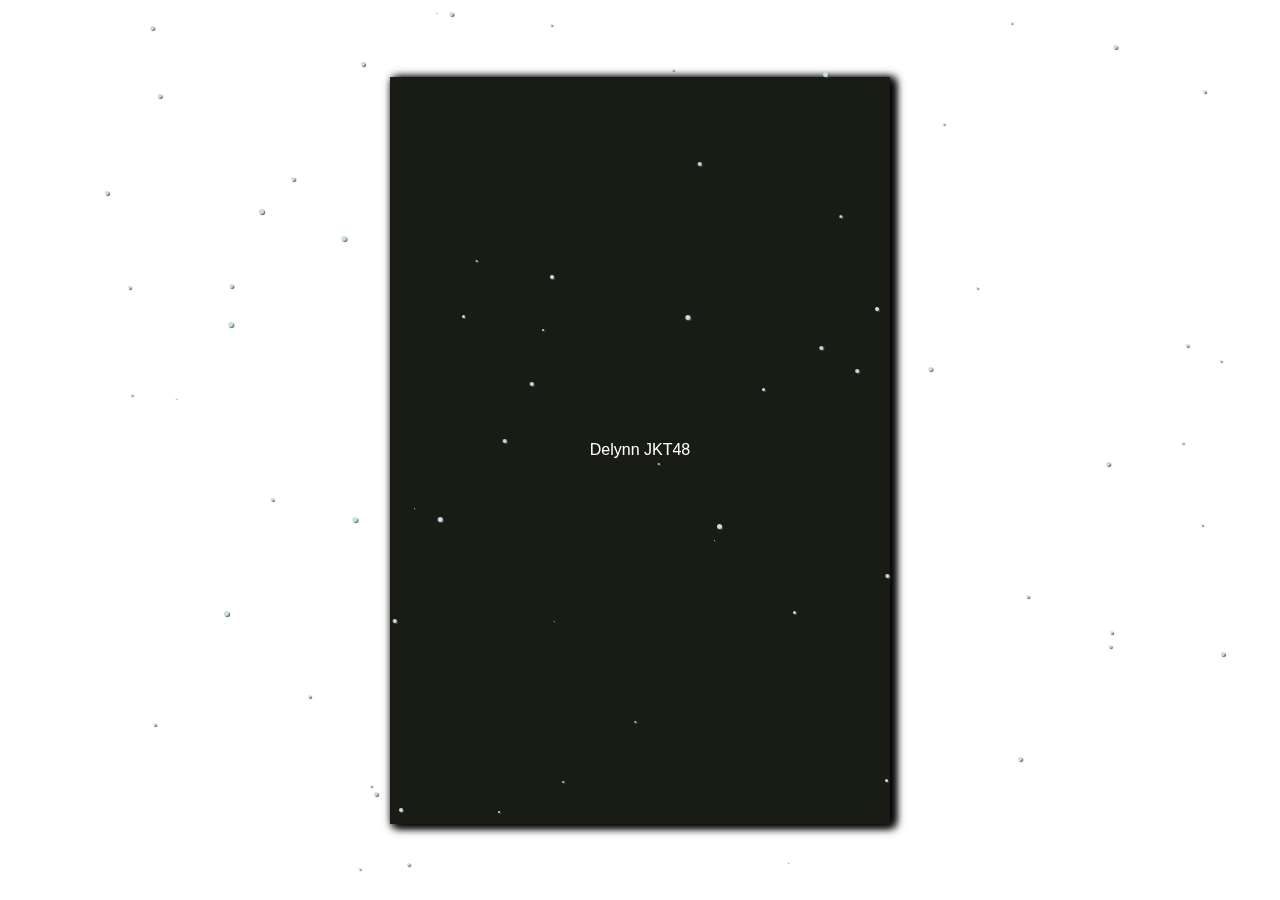
==== index.html @ d280ab0f "add paper 14, 15, 16" ====
<!DOCTYPE html>
<html lang="en">
  <head>
    <meta charset="UTF-8" />
    <meta name="viewport" content="width=device-width, initial-scale=1.0" />
    <link rel="stylesheet" href="style.css" />
    <script defer src="script.js"></script>
    <script
      src="https://kit.fontawesome.com/f86d4d7a43.js"
      crossorigin="anonymous"
    ></script>
    <script src="snowfall.min.js"></script>
    <audio
      id="page-flip-sound"
      src="./assets/sound/page-flip.MP3"
      preload="auto"
    ></audio>
    <title>ScrapBook</title>
  </head>
  <body>
    <button id="prev-btn">
      <i class="fa-solid fa-circle-chevron-left"></i>
      <!-- <i>prev</i> -->
    </button>

    <div id="book" class="book">
      <!--Cover-->
      <div id="c1" class="cover">
        <div class="front-cover">
          <div id="fc1" class="front-cover-content">Delynn JKT48</div>
        </div>
        <div class="back-cover">
          <div id="bc1" class="back-cover-content">
            <div class="Container"></div>
          </div>
        </div>
      </div>

      <!--Paper 1-->
      <div id="p1" class="paper">
        <div class="front">
          <div id="f1" class="front-content">
            <img src="./assets/img/delynn1.jpg" alt="kabesha delynn pertama" />
            <div>
              <table>
                <tr>
                  <td>Nama</td>
                  <td>: Adelina Wijaya</td>
                </tr>
                <tr>
                  <td>Tanggal Lahir</td>
                  <td>: 1 September 2007</td>
                </tr>
                <tr>
                  <td>Kota Asal</td>
                  <td>: Jakarta</td>
                </tr>
                <tr>
                  <td>Golongan Darah</td>
                  <td>: B</td>
                </tr>
                <tr>
                  <td>Zodiak</td>
                  <td>: Virgo</td>
                </tr>
                <tr>
                  <td>Tinggi Badan</td>
                  <td>: 167cm</td>
                </tr>
              </table>
            </div>
          </div>
        </div>
        <div class="back">
          <div id="b1" class="back-content">
            <img src="/assets/img/delynn2.jpg" alt="delynn1" />
            <div class="container1"></div>
            <div class="container2"></div>
          </div>
        </div>
      </div>

      <!--Paper 2-->
      <div id="p2" class="paper">
        <div class="front">
          <div id="f2" class="front-content">
            <div class="text-content">
              Pada tanggal 18 November 2023, Adeline Wijaya, yang dikenal dengan
              nama panggung Delynn, secara resmi diumumkan sebagai trainee
              generasi ke-12 JKT48. Pengumuman ini disampaikan dalam event Jak
              Japan Matsuri 2023.
            </div>
          </div>
        </div>
        <div class="back">
          <div id="b2" class="back-content">
            <h1>1 Desember 2023</h1>
            <video controls>
              <source src="/assets/video/profile_delynn.mp4" type="video/mp4" />
            </video>
            <div class="text-content">
              Channel YouTube
              <a
                href="https://youtube.com/@jkt48?si=dwzTvKnHQv22NJQh"
                target="_blank"
                >JKT48</a
              >
              mengunggah video profil Delynn yang berdurasi 44 detik.
            </div>
          </div>
        </div>
      </div>

      <!--Paper 3-->
      <div id="p3" class="paper">
        <div class="front">
          <div id="f3" class="front-content">
            <h1>Flowerful Concert</h1>
            <div class="Container">
              <div class="text-content">
                JKT48 12th Anniversary Concert Flowerful yang berlangsung di
                Kota Surabaya pada tanggal 17 Desember 2023 menjadikannya konser
                pertama bagi Delynn dan teman-teman se-generasinya. Pada konser
                ini, Delynn tidak hanya mendapatkan kesempatan untuk melakukan
                Jikoshoukai di depan para pendukung, tetapi juga perform untuk
                pertama kalinya dengan membawakan beberapa lagu.
              </div>
              <img src="/assets/img/perkenalan.gif" alt="Perkenalan" />
            </div>
          </div>
        </div>
        <div class="back">
          <div id="b3" class="back-content">
            <h1>Performed Generasi</h1>
            <div class="Container1">
              <div class="title">Kimi to Niji to Taiyou to</div>

              <div class="Container2">
                <iframe
                  src="https://www.youtube.com/embed/A6stGu5B64Q?si=qU5wgR8ZRpgWgHIU"
                  title="YouTube video player"
                  frameborder="0"
                  allow="accelerometer; autoplay; clipboard-write; encrypted-media; gyroscope; picture-in-picture; web-share"
                  referrerpolicy="strict-origin-when-cross-origin"
                  allowfullscreen
                ></iframe>
              </div>
            </div>
          </div>
        </div>
      </div>

      <!--Paper 4-->
      <div id="p4" class="paper">
        <div class="front">
          <div id="f4" class="front-content">
            <h1>12 di Konser Flowerful</h1>
            <div class="Container1">
              <div class="Container2">
                <iframe
                  src="https://www.youtube.com/embed/5bf244haiNA?si=tJl9dt5jDTtIM-dA"
                  title="YouTube video player"
                  frameborder="0"
                  allow="accelerometer; autoplay; clipboard-write; encrypted-media; gyroscope; picture-in-picture; web-share"
                  referrerpolicy="strict-origin-when-cross-origin"
                  allowfullscreen
                ></iframe>
              </div>
              <div class="title">Sakura, Mimna de Tabeta</div>
            </div>
          </div>
        </div>
        <div class="back">
          <div id="b4" class="back-content">
            <h1>Sosial Media Delynn</h1>
            <div class="Container1">
              <a href="https://x.com/Delynn_JKT48/status/1736714403851141602">
                <img src="/assets/img/logox.jpeg" alt="Logo X" />
              </a>
              <div class="text-content">
                <h1>18 Desember 2023</h1>
                <p>Postingan pertama di Aplikasi X</p>
              </div>
            </div>
            <div class="Container2">
              <div class="text-content">
                <h1>21 Desember 2023</h1>
                <p>Postingan pertama di Aplikasi Instagram</p>
              </div>
              <a href="https://www.instagram.com/p/C1HwD-UyqHL/?img_index=1">
                <img src="/assets/img/logoinstagram.png" alt="Logo Ig" />
              </a>
            </div>
            <div class="Container3">
              <a
                href="https://www.tiktok.com/@jkt48.delynn/video/7316794533839146245"
              >
                <img src="/assets/img/logotiktok.png" alt="Logo Tt" />
              </a>
              <div class="text-content">
                <h1>26 Desember 2023</h1>
                <p>Postingan pertama di Aplikasi Tiktok</p>
              </div>
            </div>
            <div class="Container4">
              <div class="text-content">
                <h1>04 Januari 2024</h1>
                <p>Postingan pertama di Aplikasi Threads</p>
              </div>
              <a
                href="https://www.threads.net/@jkt48.delynn/post/C1r2cfUSl5K?xmt=AQGz9Toxn88XO6RwbpBfanJyh1UGn8iSftfPsqJqIUxigeY"
              >
                <img src="/assets/img/logothreads.png" alt="Logo Th" />
              </a>
            </div>
          </div>
        </div>
      </div>

      <!--Paper 5-->
      <div id="p5" class="paper">
        <div class="front">
          <div id="f5" class="front-content">
            <h1>27 Desember 2023</h1>
            <div class="Container">
              <iframe
                src="https://www.youtube.com/embed/-6Ig3iocnyM?si=72JAxKKOYoyOgRXk"
                title="YouTube video player"
                frameborder="0"
                allow="accelerometer; autoplay; clipboard-write; encrypted-media; gyroscope; picture-in-picture; web-share"
                referrerpolicy="strict-origin-when-cross-origin"
                allowfullscreen
              ></iframe>
              <p>
                Dalam setlist Cara Meminum Ramune, seluruh Gen 12 termasuk
                Delynn untuk pertama kalinya tampil di JKT48 Theater dengan
                membawakan lagu "Kimi to Niji to Taiyou to"
              </p>
            </div>
          </div>
        </div>
        <div class="back">
          <div id="b5" class="back-content">
            <div class="Container1">
              <h1>13 Januari 2024</h1>
              <img src="./assets/img/bd_rkj.gif" alt="shonichi bd rkj" />
            </div>
            <div class="Container2">
              <img src="./assets/img/bd_rkj2.jpg" alt="shonichi bd rkj" />
              <div class="text-content">
                Merupakan kali pertama bagi Delynn tampil sebagai back dancer
                pada setlist RKJ atau Aturan Anti Cinta. Dirinya menjadi BD pada
                lagu "Squall no Aida ni" dan "Manatsu no Christmas Rose". Selain
                itu, show ini merupakan Last STS Ashel sebagai member JKT48 dari
                generasi 9.
              </div>
            </div>
          </div>
        </div>
      </div>

      <!--Paper 6-->
      <div id="p6" class="paper">
        <div class="front">
          <div id="f6" class="front-content">
            <div class="Container1">
              <h1>03 Februari 2024</h1>
              <div class="text-content">
                Kali ini, Delynn menjadi back dancer pada lagu "Junjou Shugi" di
                setlist Pajama Drive untuk pertama kalinya. Show ini menjadi
                penampilan terakhir bagi Generasi 10 dalam membawakan setlist
                tersebut.
              </div>
            </div>
            <div class="Container2">
              <img src="/assets/img/bd_pajama1.jpg" alt="BD Pajama 1" />
              <img src="/assets/img/bd_pajama2.jpg" alt="BD Pajama 2" />
            </div>
          </div>
        </div>
        <div class="back">
          <div id="b6" class="back-content">
            <h1>Trial Video</h1>
            <div class="Container1">
              <div class="text-content">
                <div class="title">05 Februari 2024</div>
                <p>Trial Video Call</p>
              </div>
              <img src="/assets/img/delynn4.png" alt="trial vc" />
            </div>
            <div class="Container2">
              <img src="/assets/img/delynn5.jpg" alt="trial idn live" />
              <div class="text-content">
                <div class="title">18 Februari 2024</div>
                <p>Trial IDN Live</p>
              </div>
            </div>
          </div>
        </div>
      </div>

      <!--Paper 7-->
      <div id="p7" class="paper">
        <div class="front">
          <div id="f7" class="front-content">
            <h1>Call & Live</h1>
            <div class="Container1">
              <img src="/assets/img/delynn6.jpg" alt="trial showroom" />

              <div class="text-content">
                <div class="title">19 Februari 2024</div>
                <p>Trial Showroom</p>
              </div>
            </div>
            <div class="Container2">
              <div class="text-content">
                <div class="title">09 Maret 2024</div>
                <p>Trial IDN Live</p>
              </div>
              <img src="/assets/img/delynn7.png" alt="trial idn live solo" />
            </div>
          </div>
        </div>
        <div class="back">
          <div id="b7" class="back-content">
            <div class="Container1">
              <h1>02 Maret 2024</h1>
              <p>
                Shonichi Delynn dalam setlist Aitakatta. Pada setlist tersebut,
                Delynn tampil dengan membawakan 3 unit song, yaitu <br />
                1. Nageki no Figure <br />
                2. Koi no Plan <br />
                3. Senaka kara Dakishimete
              </p>
              <img src="/assets/img/nageki.gif" alt="nageki" class="img1" />
              <img src="/assets/img/koi.gif" alt="koi" class="img2" />
              <img src="/assets/img/senaka.gif" alt="senaka" class="img3" />
            </div>
          </div>
        </div>
      </div>

      <!--Paper 8-->
      <div id="p8" class="paper">
        <div class="front">
          <div id="f8" class="front-content">
            <div class="Container">
              <video
                controls
                src="/assets/video/haha.mp4"
                type="video/mp4"
              ></video>
            </div>
          </div>
        </div>
        <div class="back">
          <div id="b8" class="back-content">
            <div class="Container1">
              <div class="box1">
                <h1>17 Maret 2024</h1>
                <img src="/assets/img/delynn8.jpg" alt="ftvc" />
                <p>First time Video Call</p>
              </div>
              <div class="line"></div>
              <div class="box2">
                <h1>25 Maret 2024</h1>
                <img src="/assets/img/mondeyin.jpg" alt="mondeyin" />
                <p>First time PAP #MonDeyin</p>
              </div>
            </div>
            <div class="title">
              <h1>JKT48 School 2024</h1>
            </div>
            <div class="Container2">
              <img src="/assets/img/school1.png" alt="school1" />
              <div class="text-content">
                <h1>16 Maret 2024</h1>
                <p>
                  Episode 1 dari event ini yang akan bercerita tentang bagaimana
                  Delynn dan teman-temannya belajar, salah satunya untuk menjadi
                  idol yang baik. Pada episode pertama ini, yang berperan
                  menjadi guru adalah Shani JKT48 dari generasi 3 dan Gita JKT48
                  dari generasi 6.
                </p>
              </div>
            </div>
          </div>
        </div>
      </div>

      <!--Paper 9-->
      <div id="p9" class="paper">
        <div class="front">
          <div id="f9" class="front-content">
            <div class="Container1">
              <div class="text-content">
                <h1>28 Maret 2024</h1>
                <p>
                  Episode 3 dari event ini. Kali ini Delynn dan teman-temannya
                  akan diajarin oleh guru Lulu JKT48 dari generasi 8 dan Ella
                  JKT48 dari generasi 10 pada segmen pertama. Di segmen kedua,
                  akan diajarin oleh Freya JKT48, Jessi JKT48, dan Fiony JKT48
                  dari generasi 7 😁.
                </p>
              </div>
              <img src="/assets/img/school2.png" alt="school2" />
            </div>
            <div class="Container2">
              <img src="/assets/img/school3.png" alt="school3" />
              <div class="text-content">
                <h1>06 April 2024</h1>
                <p>
                  Episode 4 merupakan yang terakhir dari event ini. Marsha JKT48
                  dan Kathrina JKT48 dari generasi 9 akan berperan menjadi guru
                  untuk mengajari Delynn dan teman-temannya kali ini.
                </p>
              </div>
            </div>
          </div>
        </div>
        <div class="back">
          <div id="b9" class="back-content">
            <div class="Container1">
              <h1>08 April 2024</h1>
              <div class="text-content">
                <video controls>
                  <source src="/assets/video/momentsr1.mp4" type="video/mp4" />
                </video>
                <p>
                  Merupakan tanggal dimana Delynn untuk pertama kalinya
                  melakukan live streaming di IDN Live dan Showroom. Melalui
                  kedua platform tersebut dirinya dapat berinteraksi dengan fans
                  secara tidak langsung dan juga menciptakan moment yang membuat
                  namanya semakin dikenal.
                </p>
              </div>
            </div>
            <div class="Container2">
              <div class="text-content">
                <h1>20 April 2024</h1>
                <p>
                  Event Mukashi Festival VOL. 3 yang berlangsung di Senayan Park
                  Jakarta merupakan event Off-air pertama bagi Delynn.
                </p>
              </div>
              <img src="/assets/img/mukashi.jpg" alt="delynnmukashi" />
            </div>
          </div>
        </div>
      </div>

      <!--Paper 10-->
      <div id="p10" class="paper">
        <div class="front">
          <div id="f10" class="front-content">
            <img src="/assets/img/mukashii.jpg" alt="selfie" class="img1" />
            <img src="/assets/img/mukashi2.gif" alt="mukashi1" class="img2" />
            <img src="/assets/img/mukashi1.gif" alt="mukashi2" class="img3" />
          </div>
        </div>
        <div class="back">
          <div id="b10" class="back-content">
            <h1>Last Voyage Concert</h1>
            <div class="Container1">
              <p>
                Ini adalah konser graduation Shani Indira Natio dari generasi 3
                yang merupakan Kapten JKT48 New Era. Konser ini diadakan pada
                tanggal 27 April 2024 di Tennis Indoor Senayan Jakarta.
              </p>
              <img src="/assets/img/lvg3.jpg" alt="delynn dan ci shani" />
            </div>
            <div class="Container2">
              <img src="/assets/img/lvg2.jpg" alt="lvg1" class="img1" />
              <img src="/assets/img/lvg1.jpg" alt="lvg2" class="img2" />
            </div>
          </div>
        </div>
      </div>

      <!--Paper 11-->
      <div id="p11" class="paper">
        <div class="front">
          <div id="f11" class="front-content">
            <div class="Container1">
              <img src="/assets/img/mngshc.jpg" alt="mng spring" />
              <h1>11 Mei 2024</h1>
            </div>
            <div class="Container2">
              <p>
                Untuk pertama kalinya Delynn mengikuti event Meet and Greet &
                2-Shot. Event ini berkonsep "Spring has Come" dan berlangsung di
                Indonesia Convention Exhibition BSD City.
              </p>
              <video controls>
                <source src="/assets/video/mngshc.mp4" type="video/mp4" />
              </video>
            </div>
          </div>
        </div>
        <div class="back">
          <div id="b11" class="back-content">
            <div class="Container1">
              <img src="/assets/img/junjou.gif" alt="junjou" />
              <img src="/assets/img/kagami.gif" alt="kagami" />
            </div>
            <div class="Container2">
              <h1>31 Mei 2024</h1>
              <p>
                Shonichi Delynn dalam setlist Pajama Drive. Pada setlist
                tersebut, Delynn tampil dengan membawakan 2 unit song, yaitu
                <br />
                <br />
                1. Junjou Shugi<br />
                2. Kagami no Naka no Jean Da Arc
              </p>
            </div>
          </div>
        </div>
      </div>

      <!--Paper 12-->
      <div id="p12" class="paper">
        <div class="front">
          <div id="f12" class="front-content">
            <div class="Container1">
              <h1>28 Juni 2024</h1>
              <div class="box">
                <img src="/assets/img/shounan.gif" alt="shounan" />
                <p>
                  Pertama kali Delynn membawakan unit song Namida no Shounan
                  pada setlist Aitakatta atau Ingin Bertemu.
                </p>
              </div>
            </div>
            <div class="line"></div>
            <div class="Container2">
              <img src="/assets/img/mvbelalang.jpg" alt="belalang" />
              <div class="box">
                <h1>20 Agustus 2024</h1>
                <p>
                  JKT48 merilis MV mereka yang berjudul "Belalang yang
                  Membangkang". Lagu ini dibintangin oleh 26 trainee JKT48
                  termasuk Delynn. Ini menjadi kali pertama bagi dirinya tampil
                  di MV JKT48.
                </p>
              </div>
            </div>
          </div>
        </div>
        <div class="back">
          <div id="b12" class="back-content">
            <div class="Container1">
              <div class="box">
                <div class="text-content">
                  <h1>23 Agustus 2024</h1>
                  <p>
                    RCTI mengundang JKT48 untuk ikut merayakan ulang tahunnya.
                    JKT48 melakukan kolaborasi dengan Dipha Barus dalam
                    pertunjukannya. Ini menjadi Shonichi On-Air bagi Delynn dan
                    last On-Air bagi Zee JKT48 dari generasi 7 dan Adel JKT48
                    dari generasi 8.
                  </p>
                </div>
                <img src="/assets/img/onair1.jpg" alt="onair" />
              </div>
              <video controls>
                <source src="/assets/video/onair.mp4" type="video/mp4" />
              </video>
              <div class="line"></div>
            </div>
            <div class="Container2">
              <img src="/assets/img/thekey.jpg" alt="thekey" />
              <h1>30 Agustus 2024</h1>
              <p>
                Dalam rangka event SSK 2024, JKT48 merilis video kampanye dari
                setiap member dan trainee, termasuk Delynn, di channel YouTube
                mereka. Video kampanye Delynn mengusung genre fantasi
                petualangan yang akan membawa kita dalam pencarian kunci
                bersama-sama untuk membuka pintu menuju level berikutnya di
                dalam dungeon. Hashtag yang digunakan Delynn dalam masa SSK ini
                adalah #TheKey.
              </p>
            </div>
          </div>
        </div>
      </div>

      <!--Paper 13-->
      <div id="p13" class="paper">
        <div class="front">
          <div id="f13" class="front-content">
            <h1>Ulang Tahun Delynn</h1>
            <div class="Container1">
              <img src="/assets/img/ultah.jpg" alt="ultah" />
              <p>
                1 September 2024 merupakan tanggal ulang tahunnya Delynn. Ini
                menjadi yang pertama sejak peresmian Delynn sebagai bagian dari
                JKT48.
              </p>
            </div>
            <div class="Container2">
              <p>Di pagi hari, Delynn menyempatkan untuk live IDN.</p>
              <img src="/assets/img/ultah2.jpg" alt="ultah" />
            </div>
            <div class="Container3">
              <img src="/assets/img/ultah3.jpg" alt="ultah" />
              <p>
                Malamnya, Delynn perform Off-Air di event Playing Festival
                Bandung
              </p>
            </div>
          </div>
        </div>
        <div class="back">
          <div id="b13" class="back-content">
            <h1>08 September 2024</h1>
            <div class="Container1">
              <img src="/assets/img/timt1.jpg" alt="timt" />
              <p>
                Dalam rangka merayakan Anniversary Theater yang ke 12, JKT48
                mengadakan show bertajuk "One Night of J.K.T". Show ini akan
                membagi member serta trainee ke dalam 3 tim dan Delynn masuk ke
                dalam tim T.
              </p>
            </div>
            <div class="Container2">
              <p>
                Tim T membawakan 3 lagu yaitu "Bokura no Kaze", "Namida no Sesaw
                Game", dan "Aisheteraburu". Diakhir show ini ditutup dengan
                pembacaan surat dan pengumuman.
              </p>
              <div class="box">
                <img src="/assets/img/timt.gif" alt="timt" class="img1" />
                <img src="/assets/img/timt.png" alt="timt" class="img2" />
              </div>
            </div>
          </div>
        </div>
      </div>

      <!--Paper 14-->
      <div id="p14" class="paper">
        <div class="front">
          <div id="f14" class="front-content">
            <div class="Container1">
              <div class="box">
                <h1>14 September 2024</h1>
                <p>
                  Perayaan ulang tahun Delynn diadakan dalam setlist Aitakatta.
                  Fanbase Delynnessence telah menyiapkan birthday project yang
                  spesial dengan hashtag #DiciassetteCandelynn.
                </p>
              </div>
              <img src="/assets/img/sts.jpg" alt="sts" />
            </div>
            <div class="Container2">
              <p>Speech :</p>
              <video controls>
                <source src="/assets/video/speechsts.mp4" type="video/mp4" />
              </video>
            </div>
          </div>
        </div>
        <div class="back">
          <div id="b14" class="back-content">
            <div class="Container1">
              <div class="box">
                <h1>24 September 2024</h1>
                <img src="/assets/img/genfm.jpg" alt="genfm" />
              </div>
              <p>Diundang untuk berbicara di radio Gen 98,7 FM</p>
            </div>
            <div class="Container2">
              <img src="/assets/img/mngrts.jpg" alt="mng" />
              <div class="box">
                <h1>28 September 2024</h1>
                <p>
                  Acara Meet and Greet dan 2 Shot untuk yang kedua kalinya bagi
                  Delynn. Kali ini mengambil konsep "Road to Sousenkyo"
                  berhubung lagi berlangsung event SSK 2024.
                </p>
              </div>
            </div>
          </div>
        </div>
      </div>

      <!--Paper 15-->
      <div id="p15" class="paper">
        <div class="front">
          <div id="f15" class="front-content">
            <div class="Container1">
              <p>
                Tempatnya tetap di Indonesia Convention Exhibition BSD City.
                Meet & Greet serta 2-Shot kali ini juga diwarnai dengan kampanye
                satu per satu di atas stage oleh semua peserta event SSK 2024.
                Di akhir acara, diumumkan hasil sementara peringkat SSK tahap 1,
                namun sayangnya nama Delynn masih belum berkesempatan untuk
                dipanggil.
              </p>
              <video controls>
                <source src="/assets/video/mngrts.mp4" type="video/mp4" />
              </video>
            </div>
            <div class="Container2">
              <h1>30 September 2024</h1>
              <div class="box">
                <p>
                  Pada penghujung bulan September ini, JKT48 mengadakan event
                  OFC bertajuk "SUDDEN VERSUS #2 - The Wild Hunt". Delynn
                  berpartisipasi dalam event ini bersama dengan teman-teman
                  generasi 12. Video kemeriahannya dapat diliat lewat channel
                  youtube JKT48TV.
                </p>
                <img src="/assets/img/ofcevent.jpg" alt="ofc" />
              </div>
            </div>
          </div>
        </div>
        <div class="back">
          <div id="b15" class="back-content">
            <h1>26 Oktober 2024</h1>
            <div class="Container1">
              <img src="/assets/img/rkj.jpg" alt="rkj" />
              <p>
                Shonichi Delynn di setlist Renai Kinshi Jourei atau Aturan Anti
                Cinta.
              </p>
            </div>
            <div class="Container2">
              <p>
                Pada shonichinya, Delynn membawakan 1 unit song yaitu Heart Gata
                Virus.
              </p>
              <div class="box">
                <img src="/assets/img/rkj.gif" alt="rkj1" class="img1" />
                <img src="/assets/img/rkj2.gif" alt="rkj2" class="img2" />
              </div>
            </div>
          </div>
        </div>
      </div>

      <!--Paper 16-->
      <div id="p16" class="paper">
        <div class="front">
          <div id="f16" class="front-content">
            <div class="Container1">
              <h1>31 Oktober 2024</h1>
              <p>
                Show Halloween yang diadakan setahun sekali oleh JKT48 tidak
                hanya perfrom lagu saja, tetapi juga drama atau cerita yang
                berkaitan dengan Halloween. Di akhir show ini, terdapat
                pengenalan Generasi 13 yang telah resmi bergabung menjadi bagian
                dari JKT48, serta pengumuman peringkat sementara SSK tahap ke-2.
                Sayangnya, nama Delynn masih belum terpanggil pada tahap ini.
              </p>
            </div>
            <div class="Container2">
              <img src="/assets/img/halloween.jpg" alt="halloween" />
            </div>
            <div class="Container3">
              <img src="/assets/img/anniv.jpg" alt="halloween" />
            </div>
            <div class="Container4">
              <h1>18 November 2024</h1>
              <p>
                Peringatan Anniversary pertama generasi 12 JKT48 sejak
                diperkenalkan pada event Jak Japan Matsuri 2023 yang lalu.
                Perjalanan mereka selama setahun ini tentu tidak mudah, dengan
                banyak rintangan baik ringan maupun berat. Namun, semua itu
                dapat dilalui berkat semangat juang yang mereka miliki.
                Kehadiran generasi 12 telah membawa kebahagiaan bagi para fans
                dan memberikan warna baru pada grup ini 🫶
                <br />#FrameOfMemories<br />
                #OneYear12ecap<br />
                #1stAnniversaryGen12
              </p>
            </div>
          </div>
        </div>
        <div class="back">
          <div id="b16" class="back-content">Back 16</div>
        </div>
      </div>

      <!--Paper 17-->
      <div id="p17" class="paper">
        <div class="front">
          <div id="f17" class="front-content">Front 17</div>
        </div>
        <div class="back">
          <div id="b17" class="back-content">Back 17</div>
        </div>
      </div>

      <!--Paper 18-->
      <div id="p18" class="paper">
        <div class="front">
          <div id="f18" class="front-content">Front 18</div>
        </div>
        <div class="back">
          <div id="b18" class="back-content">Back 18</div>
        </div>
      </div>

      <!--Paper 19-->
      <div id="p19" class="paper">
        <div class="front">
          <div id="f19" class="front-content">Front 19</div>
        </div>
        <div class="back">
          <div id="b19" class="back-content">Back 19</div>
        </div>
      </div>

      <!--Paper 20-->
      <div id="p20" class="paper">
        <div class="front">
          <div id="f20" class="front-content">Front 20</div>
        </div>
        <div class="back">
          <div id="b20" class="back-content">Back 20</div>
        </div>
      </div>

      <!--Cover 2-->
      <div id="c2" class="cover">
        <div class="front-cover">
          <div class="Container"></div>
        </div>
        <div class="back-cover"></div>
      </div>
    </div>

    <button id="next-btn">
      <i class="fa-solid fa-circle-chevron-right"></i>
      <!-- <i>next</i> -->
    </button>

    <div class="landscape-alert">
      <p>
        Silakan putar perangkat Anda ke mode <strong>landscape</strong> atau
        buka di <strong>browser komputer</strong> Anda untuk pengalaman yang
        lebih baik.
      </p>
    </div>

    <div id="image-modal">
      <img id="zoomed-image" alt="Zoomed Image" />
    </div>
  </body>
</html>
---- style.css ----
* {
  margin: 0;
  padding: 0;
  box-sizing: border-box;
}

@media (orientation: portrait) {
  .landscape-alert {
    display: flex;
    text-align: center;
    width: 90%;
    height: auto;
    font-size: 100%;
  }

  .book {
    display: none;
  }

  button {
    display: none;
  }
}

img {
  filter: brightness(80%);
  cursor: pointer;
  transition: transform 0.3s ease-in-out;
}

/* Overlay untuk zoom */
#image-modal {
  position: fixed;
  top: 0;
  left: 0;
  width: 100vw;
  height: 100vh;
  background: rgba(0, 0, 0, 0.8);
  display: flex;
  justify-content: center;
  align-items: center;
  z-index: 1000;
  visibility: hidden;
  opacity: 0;
  transition: visibility 0s, opacity 0.3s ease-in-out;
}

#image-modal img {
  max-width: 90%;
  max-height: 90%;
}

/* Modal aktif */
#image-modal.show {
  visibility: visible;
  opacity: 1;
}

/* Content */

#bc1 {
  padding-left: 10%;
  padding-top: 4%;
  padding-bottom: 4%;
}

#c2 .front-cover {
  padding-right: 10%;
  padding-top: 4%;
  padding-bottom: 4%;
}

#bc1 .Container,
#c2 .Container {
  background-color: white;
  width: 100%;
  height: 100%;
}

#b1 {
  display: flex;
  justify-content: center;
  align-items: center;
}

#b1 img {
  width: 55%;
  height: 75%;
  position: absolute;
}

#b1 .container1 {
  width: 15%;
  height: 5%;
  position: absolute;
  top: 12%;
  left: 17%;
  background-color: white;
  opacity: 0.2;
  transform: rotate(135deg);
}

#b1 .container2 {
  width: 15%;
  height: 5%;
  position: absolute;
  bottom: 12%;
  right: 17%;
  background-color: white;
  opacity: 0.2;
  transform: rotate(135deg);
}

#f1 {
  display: flex;
  flex-direction: column;
  justify-content: center;
  align-items: center;
  gap: 10%;
  font-size: calc(0.03 * var(--book-height));
  filter: brightness(100%);
  background-image: url(./assets/img/bg1.jpg);
  background-position: 80% 80%;
  color: White;
}
#f1 img {
  height: 40%;
  width: 30%;
  border: 2px solid white;
}

#b1 {
  background-image: url(./assets/img/bg1.jpg);
}

#f2 {
  background-image: url(./assets/img/bg1.jpg);
  background-position: 80% 30%;
  color: white;
  display: flex;
  align-items: center;
  justify-content: center;
}

#f2 .text-content {
  width: 70%;
  height: 30%;
  font-size: calc(0.03 * var(--book-height));
  text-align: center;
}

#b2 {
  background-image: url(./assets/img/bg1.jpg);
  color: white;
  display: flex;
  flex-direction: column;
  justify-content: start;
  align-items: center;
}

#b2 h1 {
  margin-top: 7%;
  padding: 2%;
  border-radius: 20%;
  font-size: calc(0.05 * var(--book-height));
}

#b2 video {
  margin-top: 12%;
  width: 70%;
  height: 37%;
}

#b2 .text-content {
  font-size: calc(0.028 * var(--book-height));
  margin-top: 10%;
  padding-left: 10%;
  padding-right: 10%;
  text-align: center;
  display: inline-block;
  text-shadow: 0px 0px 14px white, 0px 0px 14px white;
  color: white;
}

#b2 a {
  color: white;
}

#f3 {
  background-image: url(./assets/img/bg1.jpg);
  background-position: 80% 80%;
  color: white;
  display: flex;
  flex-direction: column;
  justify-content: start;
  align-items: center;
}

#f3 .Container {
  height: 100%;
  display: flex;
  margin-top: 15%;
  padding-left: 9%;
  padding-right: 9%;
  gap: 5%;
  justify-content: center;
  align-items: start;
}

#f3 img {
  width: 35%;
  height: 70%;
  border-radius: 20%;
  border: 2px solid white;
}

#f3 h1 {
  margin-top: 8%;
  text-decoration: underline wavy;
  text-underline-offset: 20%;
  font-size: calc(0.05 * var(--book-height));
}

#f3 .text-content {
  text-align: start;
  font-size: calc(0.028 * var(--book-height));
}

#b3,
#f4 {
  background-image: url(./assets/img/bg1.jpg);
  color: white;
  display: flex;
  flex-direction: column;
  justify-content: start;
  align-items: end;
}

#f4 {
  background-position: 80% 80%;
  align-items: start;
}

#b3 h1 {
  margin-top: 10%;
  margin-right: 1%;
  font-size: calc(0.055 * var(--book-height));
}

#f4 h1 {
  margin-top: 10%;
  margin-left: 0.5%;
  font-size: calc(0.055 * var(--book-height));
}

#b3 .Container1,
#f4 .Container1 {
  margin-top: 10%;
  display: flex;
  height: 70%;
  align-items: center;
  justify-content: end;
  width: 100%;
}

#f4 .Container1 {
  justify-content: start;
}

#b3 .title,
#f4 .title {
  font-size: calc(0.027 * var(--book-height));
  color: white;
  position: absolute;
  text-shadow: 0px 0px 14px white, 0px 0px 14px white;
}

#b3 .title {
  left: 0;
  transform: rotate(270deg) translate(0%, -150%);
}

#f4 .title {
  right: 0;
  transform: rotate(90deg) translate(0%, -150%);
}

#b3 .Container2,
#f4 .Container2 {
  border: 2px solid white;
  border-radius: 10%;
  height: 60%;
  width: 85%;
  display: flex;
  justify-content: center;
  align-items: center;
  position: absolute;
}

#b3 .Container2 {
  border-right: none;
}

#f4 .Container2 {
  border-left: none;
}

#b3 iframe,
#f4 iframe {
  width: 80%;
  height: 60%;
  border-radius: 5%;
}

#b4 {
  background-image: url("/assets/img/bg1.jpg");
  display: flex;
  flex-direction: column;
  justify-content: center;
  align-items: center;
  gap: 3%;
  color: white;
}

#b4 h1 {
  font-size: calc(0.05 * var(--book-height));
}

#b4 .Container1,
#b4 .Container2,
#b4 .Container3,
#b4 .Container4 {
  border: 1px solid white;
  border-radius: 20px;
  width: 80%;
  height: 18%;
  display: flex;
  justify-content: space-between;
  align-items: center;
  padding-left: 2%;
  padding-right: 2%;
}

#b4 a {
  height: 80%;
  width: 20%;
}

#b4 img {
  height: 100%;
  width: 100%;
}

#b4 .text-content {
  width: 70%;
  height: 100%;
  display: flex;
  flex-direction: column;
  justify-content: center;
  align-items: center;
}

#b4 .text-content h1 {
  font-size: calc(0.035 * var(--book-height));
}

#b4 .text-content p {
  font-size: calc(0.025 * var(--book-height));
}

#f5 {
  background-image: url("/assets/img/bg1.jpg");
  display: flex;
  flex-direction: column;
  justify-content: space-between;
  align-items: center;
  color: white;
}

#f5 .Container {
  display: flex;
  flex-direction: column;
  justify-content: start;
  align-items: center;
  height: 70%;
  width: 100%;
}

#f5 h1 {
  margin-top: 7%;
  font-size: calc(0.05 * var(--book-height));
}

#f5 iframe {
  width: 70%;
  height: 50%;
}

#f5 p {
  text-align: center;
  padding-left: 10%;
  padding-right: 10%;
  margin-top: 5%;
  font-size: calc(0.03 * var(--book-height));
}

#b5 {
  background-image: url("./assets/img/bg1.jpg");
  display: flex;
  flex-direction: column;
  justify-content: start;
  align-items: center;
  color: white;
}

#b5 .Container1 {
  width: 100%;
  height: 60%;
  display: flex;
  justify-content: center;
  align-items: end;
  gap: 5%;
}

#b5 h1 {
  transform: rotate(270deg) translate(50%, -150%);
  font-size: calc(0.048 * var(--book-height));
}

#b5 .Container1 img {
  height: 85%;
  width: 30%;
  position: relative;
  right: 5%;
  border: 2px solid white;
  border-radius: 5%;
}

#b5 .Container2 {
  display: flex;
  justify-content: center;
  align-items: center;
  gap: 10%;
  height: 40%;
}

#b5 .Container2 img {
  height: 60%;
  width: 25%;
  position: relative;
  border-radius: 100%;
  border: 2px solid white;
}

#b5 .text-content {
  width: 50%;
  font-size: calc(0.02 * var(--book-height));
  text-align: start;
}

#f6 {
  background-image: url("./assets/img/bg1.jpg");
  background-position: 70% 50%;
  color: white;
  display: flex;
  justify-content: center;
  align-items: start;
}

#f6 .Container1 {
  left: 0;
  position: absolute;
  display: flex;
  justify-content: center;
  flex-direction: column;
  width: 50%;
  height: 100%;
  gap: 10%;
  align-items: center;
  padding-left: 6%;
}

#f6 h1 {
  font-size: calc(0.038 * var(--book-height));
}

#f6 .text-content {
  font-size: calc(0.025 * var(--book-height));
  text-align: center;
}

#f6 .Container2 {
  display: flex;
  flex-direction: column;
  position: absolute;
  justify-content: center;
  align-items: center;
  height: 100%;
  width: 50%;
  right: 0;
  gap: 10%;
}

#f6 img {
  position: relative;
  width: 63%;
  height: 32%;
  border-radius: 100%;
  border: 2px solid white;
}

#b6 {
  background-image: url("/assets/img/bg1.jpg");
  color: white;
  display: flex;
  flex-direction: column;
  justify-content: start;
  align-items: end;
}

#b6 h1 {
  border: 2px solid white;
  font-size: calc(0.055 * var(--book-height));
  border-top: transparent;
  border-right: transparent;
  padding-left: 5%;
  padding-bottom: 5%;
  margin-top: 5%;
  padding-right: 1%;
  border-bottom-left-radius: 20%;
  text-shadow: 2px 2px 2px gray, -2px 2px 2px gray;
}

#b6 .Container1,
#b6 .Container2 {
  justify-content: space-between;
  margin-top: 7%;
  margin-right: 10%;
  width: 80%;
  height: 30%;
  display: flex;
  background-color: rgba(128, 128, 128, 0.468);
  border-radius: 5%;
  position: relative;
}

#b6 .text-content,
#f7 .text-content {
  width: 100%;
  display: flex;
  flex-direction: column;
  justify-content: center;
  align-items: center;
}

#b6 .Container1 .title,
#f7 .Container2 .title {
  padding-right: 2%;
  font-size: calc(0.035 * var(--book-height));
  position: absolute;
  top: 2%;
  left: 2%;
  border: 2px solid white;
  border-top: transparent;
  border-left: transparent;
}

#b6 p,
#f7 p {
  font-size: calc(0.028 * var(--book-height));
}

#b6 .Container2 .title,
#f7 .Container1 .title {
  padding-left: 2%;
  font-size: calc(0.035 * var(--book-height));
  position: absolute;
  top: 2%;
  right: 2%;
  border: 2px solid white;
  border-top: transparent;
  border-right: transparent;
}

#b6 img,
#f7 img {
  width: 40%;
  border-radius: 5%;
  border: 1px solid white;
}

#f7 {
  background-image: url("/assets/img/bg1.jpg");
  color: white;
  display: flex;
  flex-direction: column;
  justify-content: start;
  align-items: start;
}

#f7 h1 {
  font-size: calc(0.055 * var(--book-height));
  border: 2px solid white;
  border-top: transparent;
  border-left: transparent;
  padding-right: 5%;
  padding-bottom: 5%;
  margin-top: 5%;
  padding-left: 1%;
  border-bottom-right-radius: 20%;
  text-shadow: 2px 2px 2px gray, -2px 2px 2px gray;
}

#f7 .Container1,
#f7 .Container2 {
  justify-content: space-between;
  margin-top: 5%;
  margin-left: 10%;
  width: 80%;
  height: 30%;
  display: flex;
  background-color: rgba(128, 128, 128, 0.468);
  border-radius: 5%;
  position: relative;
}

#b7 {
  background-image: url(/assets/img/bg1.jpg);
  display: flex;
  flex-direction: column;
  justify-content: start;
  color: white;
}

#b7 .Container1 {
  display: flex;
  justify-content: space-between;
  align-items: start;
  width: 100%;
  height: 100%;
  position: absolute;
}

#b7 .Container1 p {
  padding-right: 5%;
  width: 50%;
  text-align: start;
  margin-top: 15%;
  font-size: calc(0.027 * var(--book-height));
}

#b7 .Container1 h1 {
  font-size: calc(0.045 * var(--book-height));
  transform: rotate(315deg) translate(-30%, 110%);
  text-decoration: underline overline;
  text-underline-offset: 30%;
  text-shadow: 2px 2px 2px gray, -2px 2px 2px gray;
}

#b7 img {
  position: absolute;
  width: 22%;
  height: 22%;
  border-radius: 100%;
  border: 2px solid white;
}

#b7 .img1 {
  top: 40%;
  left: 12%;
}

#b7 .img2 {
  bottom: 10%;
  left: 27%;
}

#b7 .img3 {
  bottom: 23%;
  left: 60%;
}

#f8 {
  background-image: url(/assets/img/bg1.jpg);
  display: flex;
  flex-direction: column;
  justify-content: center;
}

#f8 .Container {
  width: 50%;
  height: 80%;
  padding: 2%;
  border: 2px solid white;
  border-radius: 10%;
}

#f8 video {
  position: absolute;
  width: 45%;
  height: 75%;
  border: 2px solid white;
}

#b8 {
  background-image: url(/assets/img/bg1.jpg);
  background-position: 50% 10%;
  display: flex;
  flex-direction: column;
  justify-content: start;
  align-items: center;
  padding: 4%;
  color: white;
}

#b8 .Container1 {
  display: flex;
  width: 100%;
  height: 45%;
  justify-content: center;
  gap: 5%;
  border-bottom: 2px solid white;
}

#b8 .line {
  height: 100%;
  width: 2px;
  background-color: white;
}

#b8 .Container1 .box1,
#b8 .Container1 .box2 {
  display: flex;
  flex-direction: column;
  align-items: center;
  height: 95%;
  width: 40%;
  gap: 5%;
}

#b8 .Container1 img {
  width: 60%;
  height: 60%;
  border: 1px solid white;
  border-radius: 2px;
}

#b8 .Container1 h1 {
  font-size: calc(0.045 * var(--book-height));
}

#b8 .Container1 p {
  font-size: calc(0.025 * var(--book-height));
}

#b8 .title {
  width: 100%;
  display: flex;
  justify-content: center;
  align-items: center;
  height: 12%;
  border-bottom: 2px solid white;
}

#b8 .title h1 {
  font-size: calc(0.05 * var(--book-height));
}

#b8 .Container2,
#f9 .Container1,
#f9 .Container2 {
  display: flex;
  justify-content: center;
  align-items: center;
  width: 100%;
  height: 43%;
  gap: 8%;
}

#b8 .Container2 img,
#f9 img {
  width: 36%;
  height: 80%;
  border-radius: 100%;
  border: 1px solid white;
}

#b8 .Container2 h1,
#f9 h1 {
  font-size: calc(0.045 * var(--book-height));
}

#b8 .Container2 p,
#f9 p {
  margin-top: 2%;
  font-size: calc(0.02 * var(--book-height));
}

#f9 {
  background-image: url("/assets/img/bg1.jpg");
  background-position: 50% 100%;
  display: flex;
  flex-direction: column;
  justify-content: center;
  align-items: center;
  padding: 4% 5%;
  color: white;
  gap: 5%;
}

#f9 .Container1 .text-content {
  margin-left: 5%;
}

#b9 {
  background-image: url("/assets/img/bg1.jpg");
  background-position: 50% 80%;
  display: flex;
  flex-direction: column;
  color: white;
  padding: 4%;
}

#b9 .Container1 {
  width: 100%;
  height: 60%;
  display: flex;
  flex-direction: column;
  border-bottom: 2px solid white;
}

#b9 h1 {
  font-size: calc(0.05 * var(--book-height));
}

#b9 .Container1 .text-content {
  margin-top: 4%;
  display: flex;
  width: 100%;
  height: 100%;
}

#b9 .Container1 video {
  width: 55%;
  height: 85%;
  border: 2px solid white;
  border-radius: 5px;
}

#b9 .Container1 p {
  margin-left: 4%;
  font-size: calc(0.02 * var(--book-height));
}

#b9 .Container2 {
  width: 100%;
  height: 60%;
  display: flex;
  align-items: center;
  padding: 4%;
}

#b9 .Container2 img {
  width: 45%;
  height: 85%;
  border-radius: 20px;
  border: 2px solid white;
}

#b9 .Container2 p {
  margin-top: 4%;
  margin-right: 4%;
  font-size: calc(0.02 * var(--book-height));
}

#f10 {
  background-image: url("/assets/img/bg1.jpg");
  background-position: 80% 10%;
}

#f10 img {
  border-radius: 20px;
  position: absolute;
  border: 2px solid white;
}

#f10 .img1 {
  height: 30%;
  width: 30%;
  left: 10%;
  top: 7%;
}

#f10 .img2 {
  height: 40%;
  width: 30%;
  right: 10%;
  top: 30%;
}

#f10 .img3 {
  border-radius: 20px;
  height: 40%;
  width: 30%;
  position: absolute;
  left: 15%;
  bottom: 7%;
}

#b10 {
  background-image: url("/assets/img/bg1.jpg");
  background-position: 60% 30%;
  display: flex;
  flex-direction: column;
  justify-content: start;
  align-items: center;
  color: white;
}

#b10 h1 {
  margin-top: 5%;
  font-size: calc(0.05 * var(--book-height));
  text-decoration: underline;
  text-underline-offset: 20%;
}

#b10 .Container1 {
  width: 100%;
  height: 40%;
  margin-top: 10%;
  padding-left: 5%;
  padding-right: 5%;
  display: flex;
  align-items: center;
  font-size: calc(0.025 * var(--book-height));
  text-align: center;
}

#b10 .Container1 p {
  padding-right: 8%;
  margin-bottom: 15%;
}

#b10 .Container1 img {
  width: 35%;
  height: 90%;
  border-radius: 50px;
  border: 2px solid white;
}

#b10 .Container2 {
  width: 100%;
  display: flex;
  justify-content: center;
  position: absolute;
  bottom: 0;
  gap: 16%;
  height: 50%;
}

#b10 .Container2 .img1 {
  width: 25%;
  height: 80%;
  border-radius: 20px;
  border: 2px solid white;
  margin-top: 2%;
}

#b10 .Container2 .img2 {
  width: 25%;
  height: 60%;
  border-radius: 100%;
  margin-top: 13%;
  border: 2px solid white;
}

#f11 {
  background-image: url("/assets/img/bg1.jpg");
  background-position: 40% 20%;
  display: flex;
  flex-direction: column;
  justify-content: center;
  align-items: center;
  padding: 4% 5%;
  color: white;
  gap: 5%;
}

#f11 .Container1,
#f11 .Container2 {
  width: 100%;
  height: 40%;
  display: flex;
  justify-content: center;
  align-items: center;
  gap: 10%;
}

#f11 img {
  height: 95%;
  width: 32%;
  border: 2px solid white;
  border-radius: 20px;
}

#f11 video {
  height: 100%;
  width: 50%;
  border: 2px solid white;
  border-radius: 20px;
}

#f11 h1 {
  font-size: calc(0.055 * var(--book-height));
}

#f11 p {
  width: 50%;
  font-size: calc(0.025 * var(--book-height));
  text-align: right;
}

#b11 {
  background-image: url("/assets/img/bg1.jpg");
  background-position: 10% 80%;
  display: flex;
  padding: 4% 5%;
  color: white;
}

#b11 .Container1 {
  width: 50%;
  height: 100%;
  display: flex;
  flex-direction: column;
  align-items: center;
  justify-content: center;
  gap: 10%;
}

#b11 .Container2 {
  width: 50%;
  height: 100%;
  display: flex;
  flex-direction: column;
  align-items: start;
  justify-content: center;
  gap: 5%;
}

#b11 img {
  width: 50%;
  height: 35%;
  border-radius: 100%;
  border: 2px solid white;
}

#b11 h1 {
  position: absolute;
  top: 15%;
  font-size: calc(0.055 * var(--book-height));
}

#b11 p {
  font-size: calc(0.025 * var(--book-height));
  width: 100%;
  height: 50%;
  border: 2px solid white;
  display: flex;
  align-items: center;
  border-left: transparent;
  border-top-right-radius: 20px;
  border-bottom-right-radius: 20px;
  padding-right: 2%;
}

#f12 {
  background-image: url("/assets/img/bg1.jpg");
  background-position: 80% 70%;
  display: flex;
  flex-direction: column;
  justify-content: start;
  color: white;
  padding: 4% 5%;
}

#f12 .Container1 {
  display: flex;
  flex-direction: column;
  align-items: start;
  width: 100%;
  height: 45%;
  gap: 5%;
}

#f12 .Container1 .box {
  display: flex;
  width: 100%;
  justify-content: start;
  align-items: center;
  height: 70%;
  gap: 10%;
}

#f12 .Container1 h1,
#f12 .Container2 h1 {
  font-size: calc(0.05 * var(--book-height));
}

#f12 .Container1 img {
  width: 30%;
  height: 100%;
  border: 2px solid white;
  border-radius: 20px;
}

#f12 .Container1 p {
  font-size: calc(0.03 * var(--book-height));
  margin-bottom: 10%;
  padding-right: 10%;
}

#f12 .line {
  width: 100%;
  height: 2px;
  background-color: white;
  margin-top: 5%;
}

#f12 .Container2 {
  margin-top: 2%;
  display: flex;
  align-items: center;
  justify-content: space-between;
  width: 100%;
  height: 50%;
}

#f12 .Container2 .box {
  display: flex;
  flex-direction: column;
  justify-content: center;
  align-items: center;
  width: 50%;
  height: 100%;
  gap: 5%;
}

#f12 .Container2 img {
  height: 60%;
  width: 45%;
  border: 2px solid white;
  border-radius: 20px;
}

#f12 .Container2 p {
  font-size: calc(0.022 * var(--book-height));
  text-align: start;
}

#b12 {
  background-image: url("/assets/img/bg1.jpg");
  background-position: 50% 80%;
  padding: 4% 5%;
  color: white;
  display: flex;
  flex-direction: column;
  justify-content: start;
  align-items: center;
}

#b12 .Container1 {
  display: flex;
  justify-content: start;
  align-items: start;
  width: 100%;
  height: 100%;
  gap: 5%;
  position: relative;
}

#b12 .Container1 .box {
  height: 100%;
  width: 100%;
  display: flex;
  gap: 2%;
  justify-content: center;
  align-items: start;
  gap: 10%;
}

#b12 .Container1 .text-content {
  height: 50%;
  width: 50%;
  display: flex;
  flex-direction: column;
  gap: 5%;
}

#b12 .Container1 p {
  font-size: calc(0.02 * var(--book-height));
  text-align: start;
}

#b12 .Container1 h1 {
  font-size: calc(0.045 * var(--book-height));
}

#b12 .Container1 img {
  width: 30%;
  height: 35%;
  margin-top: 2%;
  border: 2px solid white;
  border-radius: 20px;
}

#b12 .Container1 video {
  width: 35%;
  height: auto;
  border: 2px solid white;
  border-radius: 20px;
  position: absolute;
  right: 5%;
  bottom: 10%;
}

#b12 .line {
  position: absolute;
  width: 44.5%;
  height: 10%;
  right: 0%;
  bottom: 0%;
  border-bottom: 2px solid white;
}

#b12 .Container2 {
  width: 50%;
  height: 62%;
  position: absolute;
  bottom: 4%;
  left: 5%;
  border: 2px solid white;
  border-left: transparent;
  border-bottom: transparent;
  display: flex;
  flex-direction: column;
  justify-content: start;
  align-items: center;
  gap: 2%;
}

#b12 .Container2 img {
  width: 70%;
  height: 38%;
  margin-top: 4%;
  border: 2px solid white;
  border-radius: 20px;
}

#b12 .Container2 h1 {
  font-size: calc(0.045 * var(--book-height));
}

#b12 .Container2 p {
  padding-left: 4%;
  padding-right: 8%;
  text-align: center;
  font-size: calc(0.02 * var(--book-height));
}

#f13 {
  background-image: url("/assets/img/bg1.jpg");
  background-position: 60% 70%;
  display: flex;
  flex-direction: column;
  justify-content: start;
  align-items: center;
  padding: 4% 5%;
  color: white;
}

#f13 h1 {
  font-size: calc(0.055 * var(--book-height));
  text-decoration: underline wavy;
  text-underline-offset: 25%;
}

#f13 .Container1,
#f13 .Container2,
#f13 .Container3 {
  width: 100%;
  height: 28%;
  display: flex;
  justify-content: space-between;
  align-items: center;
  border-right: 2px solid white;
  border-radius: 20px;
}

#f13 .Container1 {
  margin-top: 8%;
}

#f13 .Container2 {
  border-right: transparent;
  border-left: 2px solid white;
}

#f13 p {
  font-size: calc(0.025 * var(--book-height));
  width: 50%;
  margin-right: 5%;
}

#f13 .Container2 p {
  margin-right: 0%;
  margin-left: 5%;
}

#f13 img {
  border: 2px solid white;
  border-radius: 20%;
  width: 25%;
  height: 90%;
  margin-left: 15%;
}

#f13 .Container2 img {
  margin-left: 0%;
  margin-right: 15%;
}

#b13 {
  background-image: url("/assets/img/bg1.jpg");
  display: flex;
  flex-direction: column;
  justify-content: start;
  align-items: center;
  color: white;
  padding: 4% 5%;
}

#b13 h1 {
  font-size: calc(0.05 * var(--book-height));
}

#b13 .Container1 {
  margin-top: 5%;
  width: 100%;
  height: 30%;
  display: flex;
  justify-content: center;
  align-items: center;
}

#b13 .Container1 img {
  width: 30%;
  height: 90%;
  border-radius: 20%;
  border: 2px solid white;
}

#b13 .Container1 p {
  font-size: calc(0.025 * var(--book-height));
  text-align: start;
  width: 50%;
  margin-left: 10%;
}

#b13 .Container2 {
  display: flex;
  justify-content: center;
  align-items: center;
  width: 100%;
  height: 60%;
}

#b13 .Container2 .box {
  display: flex;
  flex-direction: column;
  justify-content: space-between;
  align-items: center;
  width: 50%;
  height: 100%;
  padding: 3% 0%;
}

#b13 .Container2 p {
  font-size: calc(0.025 * var(--book-height));
  text-align: start;
  margin-left: 10%;
  width: 50%;
}

#b13 .Container2 img {
  width: 50%;
  height: 45%;
  border: 2px solid white;
  border-radius: 100%;
}

#f14 {
  background-image: url("/assets/img/bg1.jpg");
  background-position: 50% 10%;
  display: flex;
  flex-direction: column;
  justify-content: start;
  color: white;
  padding: 4% 5%;
}

#f14 .Container1 {
  width: 100%;
  height: 44%;
  display: flex;
  justify-content: space-between;
  align-items: center;
}

#f14 .Container1 img {
  width: 40%;
  height: 90%;
  border: 2px solid white;
  border-radius: 100%;
}

#f14 .box {
  width: 55%;
  padding-left: 5%;
}

#f14 .Container1 h1 {
  font-size: calc(0.05 * var(--book-height));
}

#f14 .Container1 p {
  margin-top: 2%;
  font-size: calc(0.025 * var(--book-height));
  text-align: start;
}

#f14 .Container2 {
  margin-top: 5%;
  padding-left: 5%;
  width: 100%;
  height: 50%;
  display: flex;
  flex-direction: column;
  justify-content: start;
  align-items: start;
  gap: 10%;
}

#f14 .Container2 p {
  font-size: calc(0.035 * var(--book-height));
}

#f14 .Container2 video {
  width: 70%;
  height: 70%;
  border: 2px solid white;
  border-radius: 20px;
}

#b14 {
  background-image: url("/assets/img/bg1.jpg");
  display: flex;
  flex-direction: column;
  padding: 4% 5%;
  justify-content: start;
  color: white;
}

#b14 .Container1 {
  width: 100%;
  height: 45%;
  display: flex;
  justify-content: space-between;
  align-items: center;
  padding-bottom: 5%;
}

#b14 .Container1 .box {
  width: 60%;
  height: 100%;
  display: flex;
  flex-direction: column;
  justify-content: start;
  align-items: center;
  gap: 10%;
}

#b14 .Container1 h1 {
  font-size: calc(0.045 * var(--book-height));
}

#b14 .Container1 p {
  margin-top: 5%;
  font-size: calc(0.025 * var(--book-height));
  text-align: start;
  width: 40%;
  padding-right: 5%;
}

#b14 .Container1 img {
  width: 50%;
  height: auto;
  border: 2px solid white;
  border-radius: 20px;
}

#b14 .Container2 {
  width: 100%;
  height: 55%;
  border-top: 2px solid white;
  border-radius: 10%;
  display: flex;
  justify-content: center;
  align-items: center;
  gap: 5%;
}

#b14 .Container2 img {
  width: 30%;
  height: 70%;
  border: 2px solid white;
  border-radius: 20px;
}

#b14 .Container2 .box {
  width: 50%;
  height: 100%;
  display: flex;
  flex-direction: column;
  justify-content: center;
  align-items: start;
  gap: 5%;
}

#b14 .Container2 h1 {
  font-size: calc(0.04 * var(--book-height));
}

#b14 .Container2 p {
  font-size: calc(0.02 * var(--book-height));
}

#f15 {
  background-image: url("/assets/img/bg1.jpg");
  background-position: 70% 60%;
  display: flex;
  flex-direction: column;
  justify-content: start;
  align-items: center;
  color: white;
  padding: 4% 5%;
}

#f15 .Container1 {
  display: flex;
  justify-content: center;
  align-items: center;
  width: 100%;
  height: 55%;
  gap: 10%;
  padding-bottom: 5%;
  border-bottom: 2px solid white;
  border-radius: 10%;
}

#f15 .Container1 video {
  width: 35%;
  height: auto;
  border: 2px solid white;
  border-radius: 20px;
}

#f15 .Container1 p {
  width: 40%;
  font-size: calc(0.02 * var(--book-height));
  text-align: start;
}
#f15 .Container2{
  width: 100%;
  height: 35%;
  margin-top: 5%;
  display: flex;
  flex-direction: column;
  justify-content: start;
  align-items: start;
  padding-left: 5%;
}

#f15 .Container2 h1{
  font-size: calc(0.045 * var(--book-height));
}

#f15 .Container2 .box{
width: 100%;
height: 70%;
display: flex;
justify-content: start;
align-items: center;
}

#f15 .Container2 p{
  font-size: calc(0.02 * var(--book-height));
  width: 50%;
}

#f15 .Container2 img{
  margin-left: 5%;
  width: 40%;
  height: 100%;
  border: 2px solid white;
  border-radius: 100%;
}

#b15{
  background-image: url("/assets/img/bg1.jpg");
  background-position: 50% 80%;
  display: flex;
  flex-direction: column;
  justify-content: start;
  align-items: center;
  color: white;
  padding: 4% 5%;
  gap: 5%;
}

#b15 h1{
  font-size: calc(0.05 * var(--book-height));
}

#b15 .Container1{
  margin-top: 3%;
  width: 100%;
  height: 40%;
  display: flex;
  justify-content: center;
  align-items: start;
  gap: 10%;
}

#b15 .Container1 img{
  width: 40%;
  height: auto;
  border: 2px solid white;
  border-radius: 20%;
}

#b15 p{
  text-align: start;
  font-size: calc(0.025 * var(--book-height));
  width: 40%;
}

#b15 .Container2 p{
  margin-left: 5%;
}

#b15 .Container2{
  position: absolute;
  width: 90%;
  height: 65%;
  display: flex;
  justify-content: center;
  align-items: center;
  bottom: 5%;
}

#b15 .box{
  display: flex;
  flex-direction: column;
  width: 50%;
  height: 100%;
  gap: 10%;
  justify-content: center;
  align-items: center;
  padding-left: 5%;
}

#b15 .Container2 img{
  width: 38%;
  height: auto;
  border: 2px solid white;
  border-radius: 20px;
}

#f16{
  background-image: url("/assets/img/bg1.jpg");
  color: white;
  display: flex;
  flex-direction: column;
  justify-content: center;
  align-items: center;
}

#f16 .Container1{
  border-bottom: 2px solid white;
  position: absolute;
  display: flex;
  flex-direction: column;
  justify-content: start;
  align-items: center;
  width: 45%;
  height: 55%;
  top: 4%;
  left: 5%;
  border-radius: 20px;
}

#f16 .Container1 h1{
  font-size: calc(0.04 * var(--book-height));
}

#f16 .Container1 p{
  margin-top: 5%;
  font-size: calc(0.022 * var(--book-height));
  padding-right: 4%;
  margin-left: 4%;
}

#f16 .Container2{
  position: absolute;
  width: 45%;
  height: 35%;
  display: flex;
  justify-content: center;
  align-items: center;
  top: 4%;
  right: 5%;
}

#f16 .Container2 img{
  width: 70%;
  height: 90%;
  border: 2px solid white;
  border-radius: 100%;
}

#f16 .Container3{
  position: absolute;
  width: 45%;
  height: 37%;
  display: flex;
  justify-content: center;
  align-items: center;
  bottom: 4%;
  left: 5%;
}

#f16 .Container3 img{
  width: 80%;
  height: 80%;
  border: 2px solid white;
  border-radius: 100%;
}

#f16 .Container4{
  border-top: 2px solid white;
  border-radius: 20px;
  position: absolute;
  width: 45%;
  height: 57%;
  display: flex;
  flex-direction: column;
  justify-content: start;
  align-items: center;
  bottom: 4%;
  right: 5%;
}

#f16 .Container4 h1{
  margin-top: 5%;
  font-size: calc(0.04 * var(--book-height));
}

#f16 .Container4 p{
  padding-left: 4%;
  margin-top: 5%;
  font-size: calc(0.0205 * var(--book-height));
  margin-right: 4%;
}

/* Design */

body {
  height: 100vh;
  display: flex;
  justify-content: center;
  align-items: center;
  font-family: sans-serif;
  perspective: 1000px;
}

.book {
  width: 39vw;
  height: 83vh;
  position: relative;
  transition: transform 0.5s;
}

.front-cover,
.back-cover,
.front,
.back {
  background-color: #181c14;
  position: absolute;
  width: 100%;
  height: 100%;
  top: 0;
  left: 0;
  color: white;
  transform-origin: left;
  transition: transform 0.8s;
}

/* .front,
.back {
  box-shadow: 0px 0px 7px 0px rgba(0, 0, 0, 0.7);
  -webkit-box-shadow: 0px 0px 7px 0px rgba(0, 0, 0, 0.7);
  -moz-box-shadow: 0px 0px 7px 0px rgba(0, 0, 0, 0.7);
} */

.front-cover,
.back-cover {
  box-shadow: 4px 2px 9px 0px rgba(0, 0, 0, 0.75);
  -webkit-box-shadow: 4px 2px 9px 0px rgba(0, 0, 0, 0.75);
  -moz-box-shadow: 4px 2px 9px 0px rgba(0, 0, 0, 0.75);
}

.cover {
  height: 100%;
  width: 100%;
  position: absolute;
  top: 0;
  left: 0;
  perspective: 1500px;
}

.paper {
  height: 98%;
  width: 99%;
  position: absolute;
  top: 1%;
  perspective: 1500px;
  font-family: "Patrick Hand", cursive;
}

/* Paper Flipped */
.flipped .front,
.flipped .back,
.flipped .front-cover,
.flipped .back-cover {
  transform: rotateY(-180deg);
  transition: transform 0.8s;
}

.front-cover,
.front {
  z-index: 1;
  backface-visibility: hidden;
}

.back-cover,
.back {
  z-index: 0;
}

.front-cover-content,
.back-cover-content,
.front-content,
.back-content {
  display: flex;
  justify-content: center;
  align-items: center;
  width: 100%;
  height: 100%;
}

.front-content,
.back-content {
  background-color: white;
  color: black;
}

.back-content,
.back-cover-content {
  transform: rotateY(180deg);
}

button {
  border: none;
  background-color: transparent;
  margin: 2%;
  cursor: pointer;
  transition: transform 0.5s;
}

button:focus {
  outline: none;
}

button:hover i {
  color: rgb(144, 144, 144);
}

i {
  font-size: 50px;
  color: rgb(41, 41, 41);
}
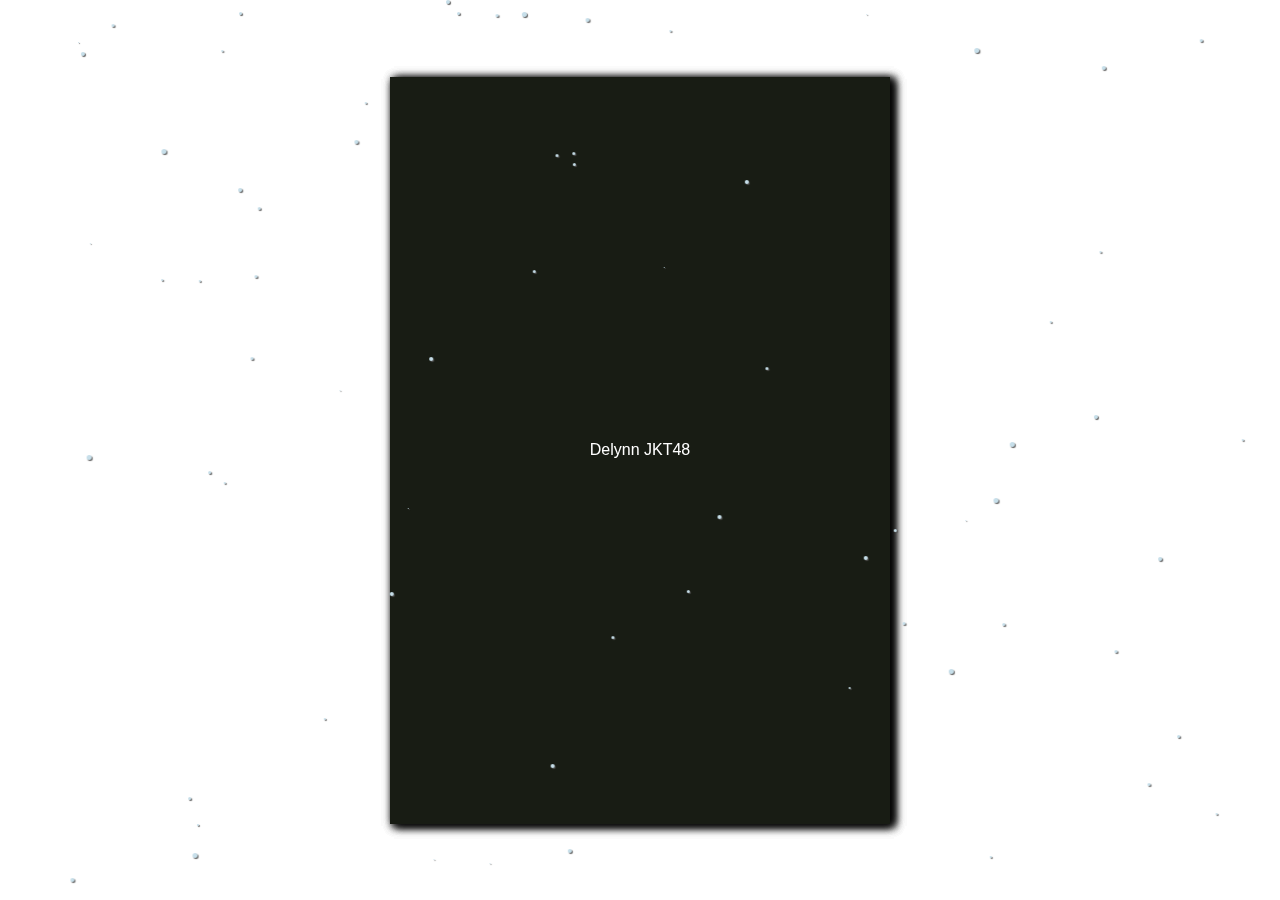
==== commit 07910292: "fix" ====
--- a/index.html
+++ b/index.html
@@ -95,9 +95,7 @@
         <div class="back">
           <div id="b2" class="back-content">
             <h1>1 Desember 2023</h1>
-            <video controls>
-              <source src="/assets/video/profile_delynn.mp4" type="video/mp4" />
-            </video>
+            <img src="/assets/img/thumbnail.jpg" alt="thumbnail">
             <div class="text-content">
               Channel YouTube
               <a
@@ -423,9 +421,7 @@
             <div class="Container1">
               <h1>08 April 2024</h1>
               <div class="text-content">
-                <video controls>
-                  <source src="/assets/video/momentsr1.mp4" type="video/mp4" />
-                </video>
+                <img src="/assets/img/sr.gif" alt="sr">
                 <p>
                   Merupakan tanggal dimana Delynn untuk pertama kalinya
                   melakukan live streaming di IDN Live dan Showroom. Melalui
@@ -732,10 +728,7 @@
                 Pada shonichinya, Delynn membawakan 1 unit song yaitu Heart Gata
                 Virus.
               </p>
-              <div class="box">
-                <img src="/assets/img/rkj.gif" alt="rkj1" class="img1" />
-                <img src="/assets/img/rkj2.gif" alt="rkj2" class="img2" />
-              </div>
+              <img src="/assets/img/rkj2.gif" alt="rkj2" class="img2" />
             </div>
           </div>
         </div>
--- a/style.css
+++ b/style.css
@@ -165,10 +165,12 @@
   font-size: calc(0.05 * var(--book-height));
 }
 
-#b2 video {
+#b2 img {
   margin-top: 12%;
   width: 70%;
   height: 37%;
+  border: 2px solid white;
+  border-radius: 20px;
 }
 
 #b2 .text-content {
@@ -840,16 +842,17 @@
   height: 100%;
 }
 
-#b9 .Container1 video {
-  width: 55%;
-  height: 85%;
-  border: 2px solid white;
-  border-radius: 5px;
+#b9 .Container1 img {
+  width: 50%;
+  height: 80%;
+  border: 2px solid white;
+  border-radius: 20%;
 }
 
 #b9 .Container1 p {
   margin-left: 4%;
   font-size: calc(0.02 * var(--book-height));
+  margin-top: 4%;
 }
 
 #b9 .Container2 {
@@ -1004,7 +1007,7 @@
 }
 
 #f11 video {
-  height: 100%;
+  height: auto;
   width: 50%;
   border: 2px solid white;
   border-radius: 20px;
@@ -1656,7 +1659,7 @@
 }
 
 #b15 .Container2 p{
-  margin-left: 5%;
+  margin-left: 10%;
 }
 
 #b15 .Container2{
@@ -1664,27 +1667,19 @@
   width: 90%;
   height: 65%;
   display: flex;
-  justify-content: center;
+  justify-content: space-between;
   align-items: center;
   bottom: 5%;
 }
 
-#b15 .box{
-  display: flex;
-  flex-direction: column;
-  width: 50%;
-  height: 100%;
-  gap: 10%;
-  justify-content: center;
-  align-items: center;
-  padding-left: 5%;
-}
 
 #b15 .Container2 img{
-  width: 38%;
+  width: 30%;
   height: auto;
   border: 2px solid white;
   border-radius: 20px;
+  margin-right: 10%;
+
 }
 
 #f16{
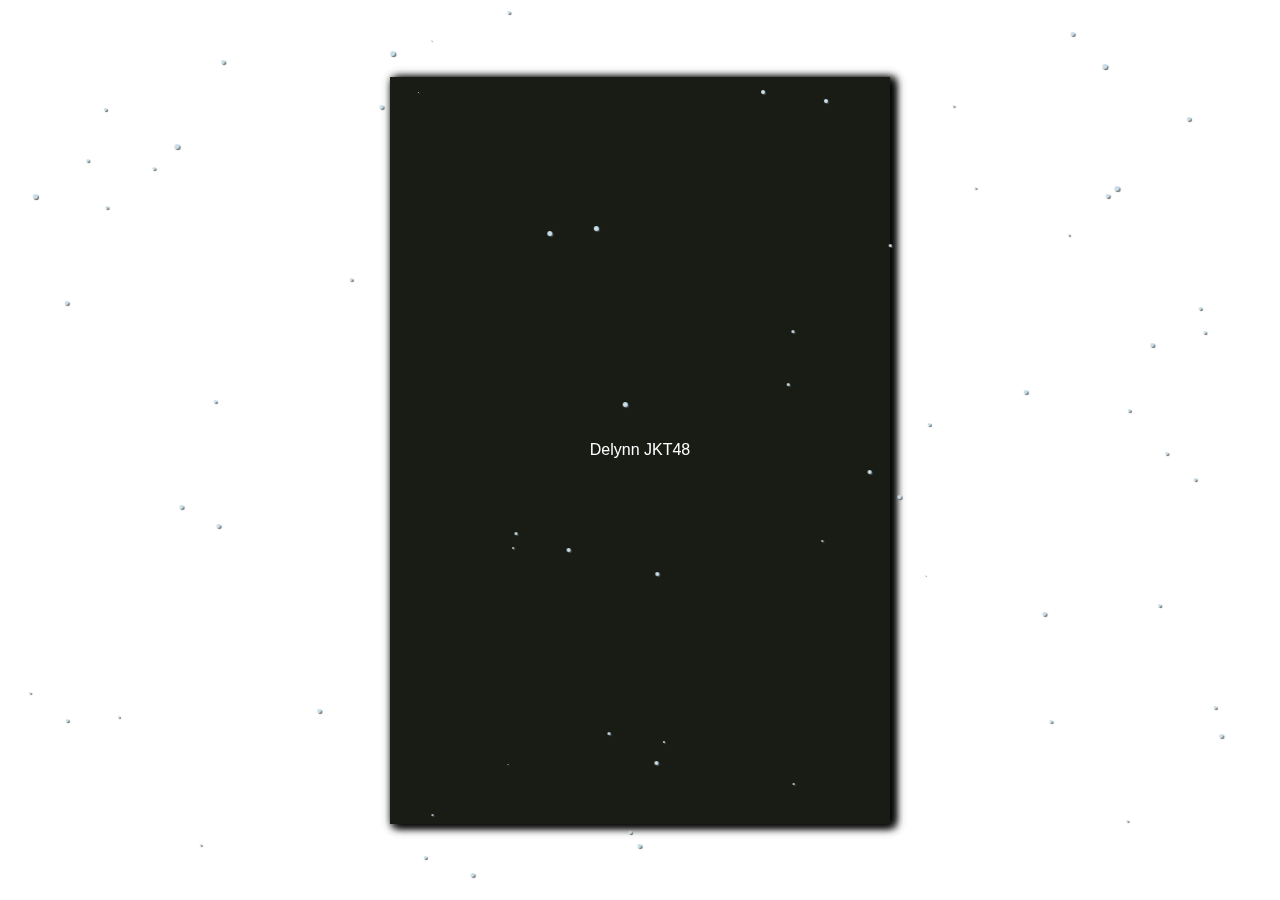
==== commit 0426fae6: "add b16" ====
--- a/index.html
+++ b/index.html
@@ -690,7 +690,7 @@
                 Tempatnya tetap di Indonesia Convention Exhibition BSD City.
                 Meet & Greet serta 2-Shot kali ini juga diwarnai dengan kampanye
                 satu per satu di atas stage oleh semua peserta event SSK 2024.
-                Di akhir acara, diumumkan hasil sementara peringkat SSK tahap 1,
+                Di akhir acara, diumumkan promosi Generasi 11 menjadi Regular member JKT48 dan hasil sementara peringkat SSK tahap 1,
                 namun sayangnya nama Delynn masih belum berkesempatan untuk
                 dipanggil.
               </p>
@@ -773,7 +773,27 @@
           </div>
         </div>
         <div class="back">
-          <div id="b16" class="back-content">Back 16</div>
+          <div id="b16" class="back-content">
+            <h1>Wonderland Concert</h1>
+            <img src="/assets/img/wonderland.jpg" alt="wonderland">
+            <div class="Container">
+              <div class="box1">
+                <video
+                controls
+                src="/assets/video/wonderland1.mp4"
+                type="video/mp4"
+              ></video>
+              </div>
+              <p>Pada tanggal 15 Desember 2024, JKT48 menggelar Anniversary Concert ke-13 yang bertajuk "Wonderland" di Indonesia Arena, Jakarta. Konser ini merupakan konser anniv pertama bagi trainee generasi ke-13 dan yang kedua bagi trainee generasi ke-12. Dalam konser ini, JKT48 membawakan 29 lagu, dan Delynn tampil dalam sekitar 9 lagu di antaranya.</p>
+              <div class="box2">
+                <video
+                controls
+                src="/assets/video/wonderland2.mp4"
+                type="video/mp4"
+              ></video>
+              </div>
+            </div>
+          </div>
         </div>
       </div>
 
--- a/style.css
+++ b/style.css
@@ -1670,6 +1670,11 @@
   justify-content: space-between;
   align-items: center;
   bottom: 5%;
+  border-left: 2px solid white;
+  border-bottom: 2px solid white;
+  border-top-left-radius: 20px;
+  border-bottom-right-radius: 100px;
+  border-bottom-left-radius: 20%;
 }
 
 
@@ -1776,6 +1781,84 @@
   margin-top: 5%;
   font-size: calc(0.0205 * var(--book-height));
   margin-right: 4%;
+}
+
+#b16{
+  background-image: url("/assets/img/bg1.jpg");
+  background-position: 20% 80%;
+  display: flex;
+  flex-direction: column;
+  color: white;
+  padding: 4% 5%;
+  justify-content: start;
+  align-items: center;
+}
+
+#b16 h1{
+  font-size: calc(0.04 * var(--book-height));
+  text-decoration: underline;
+  text-underline-offset: 5%;
+}
+
+#b16 img{
+  margin-top: 5%;
+  width: 25%;
+  height: auto;
+  border: 2px solid white;
+  border-radius: 100%;
+}
+
+#b16 .Container{
+  width: 100%;
+  height: 60%;
+  display: flex;
+  flex-direction: column;
+  justify-content: start;
+  align-items: center;
+}
+
+#b16 p{
+  margin-top: 3%;
+  font-size: calc(0.015 * var(--book-height));
+  width: 70%;
+  text-align: center;
+}
+
+#b16 .box1{
+  width: 40%;
+  height: 60%;
+  position: absolute;
+  display: flex;
+  justify-content: start;
+  align-items: end;
+  padding: 3%;
+  bottom: 5%;
+  left: 8%;
+  border: 2px solid white;
+  border-top: transparent;
+  border-right: transparent;
+  border-radius: 20px;
+}
+
+#b16 .box2{
+  width: 40%;
+  height: 60%;
+  position: absolute;
+  display: flex;
+  justify-content: end;
+  align-items: end;
+  padding: 3%;
+  bottom: 5%;
+  right: 8%;
+  border: 2px solid white;
+  border-top: transparent;
+  border-left: transparent;
+  border-radius: 20px;
+}
+
+#b16 video{
+  width: 75%;
+  height: auto;
 }
 
 /* Design */
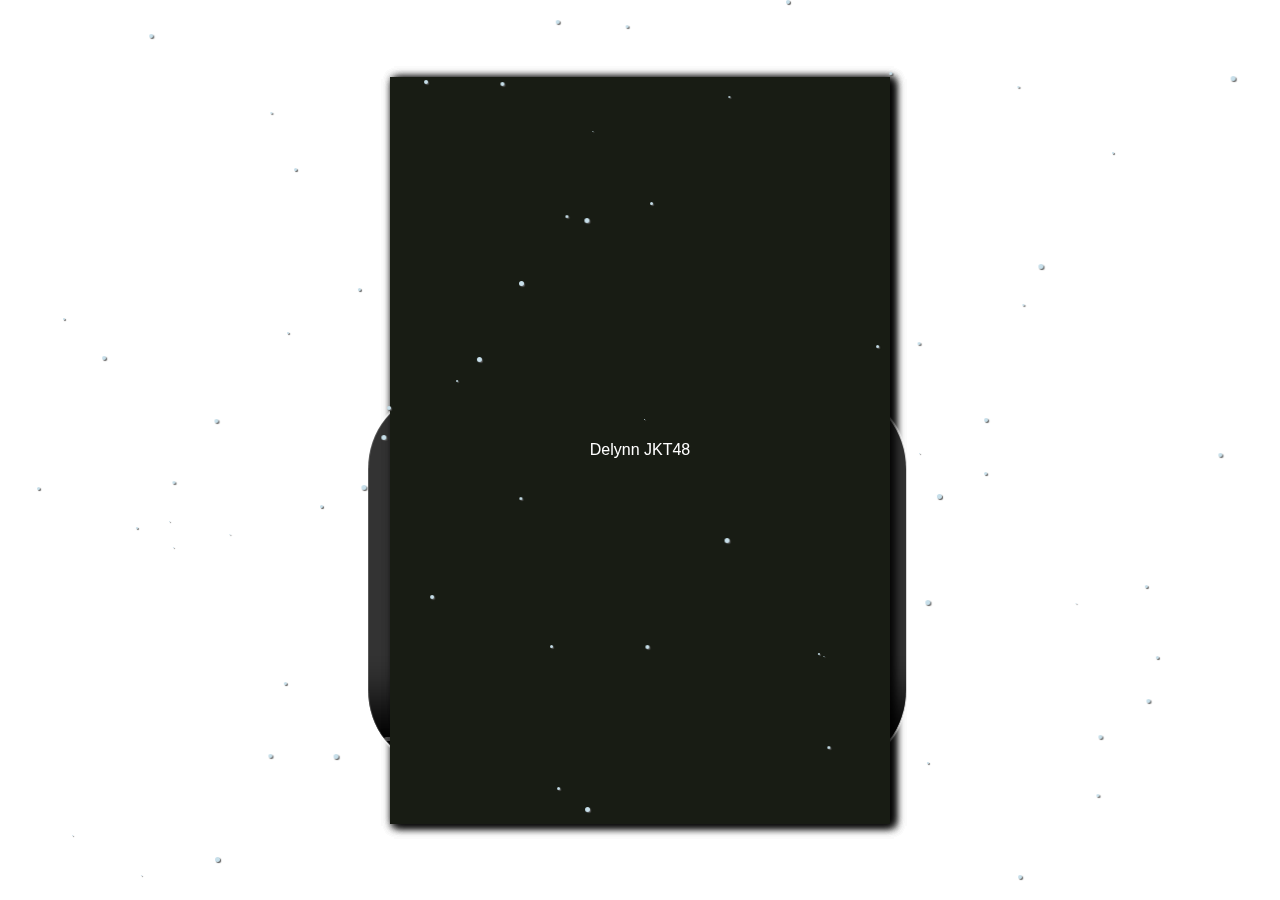
==== commit 2950a371: "add f16" ====
--- a/index.html
+++ b/index.html
@@ -95,7 +95,7 @@
         <div class="back">
           <div id="b2" class="back-content">
             <h1>1 Desember 2023</h1>
-            <img src="/assets/img/thumbnail.jpg" alt="thumbnail">
+            <img src="/assets/img/thumbnail.jpg" alt="thumbnail" />
             <div class="text-content">
               Channel YouTube
               <a
@@ -421,7 +421,7 @@
             <div class="Container1">
               <h1>08 April 2024</h1>
               <div class="text-content">
-                <img src="/assets/img/sr.gif" alt="sr">
+                <img src="/assets/img/sr.gif" alt="sr" />
                 <p>
                   Merupakan tanggal dimana Delynn untuk pertama kalinya
                   melakukan live streaming di IDN Live dan Showroom. Melalui
@@ -651,9 +651,20 @@
             </div>
             <div class="Container2">
               <p>Speech :</p>
-              <video controls>
-                <source src="/assets/video/speechsts.mp4" type="video/mp4" />
-              </video>
+              <div class="box">
+                <img src="/assets/img/speech.png" alt="sts" />
+                <i>
+                  "Pertama-tama aku ingin mengucapkan terima kasih banyak untuk
+                  para fans dan juga fanbase aku yaitu Delynnessence yang sudah
+                  selalu dukung aku terus dan jujur aku ga nyangka aku bisa
+                  dapat ucapan, gift, doa, dan juga birtday project yang super
+                  keren dari kalian. Pokoknya aku appreciate banget effort
+                  kalian yang udah cape-cape mikirin semua ini buat aku. Terima
+                  kasih udah selalu temenin aku dan juga dukung aku terus,
+                  pokoknya aku bakal berusaha yang terbaik untuk kalian semua.
+                  Sekali lagi terima kasih semuanyaaa, kalian selalu keren."
+                </i>
+              </div>
             </div>
           </div>
         </div>
@@ -690,9 +701,9 @@
                 Tempatnya tetap di Indonesia Convention Exhibition BSD City.
                 Meet & Greet serta 2-Shot kali ini juga diwarnai dengan kampanye
                 satu per satu di atas stage oleh semua peserta event SSK 2024.
-                Di akhir acara, diumumkan promosi Generasi 11 menjadi Regular member JKT48 dan hasil sementara peringkat SSK tahap 1,
-                namun sayangnya nama Delynn masih belum berkesempatan untuk
-                dipanggil.
+                Di akhir acara, diumumkan promosi Generasi 11 menjadi Regular
+                member JKT48 dan hasil sementara peringkat SSK tahap 1, namun
+                sayangnya nama Delynn masih belum berkesempatan untuk dipanggil.
               </p>
               <video controls>
                 <source src="/assets/video/mngrts.mp4" type="video/mp4" />
@@ -775,22 +786,31 @@
         <div class="back">
           <div id="b16" class="back-content">
             <h1>Wonderland Concert</h1>
-            <img src="/assets/img/wonderland.jpg" alt="wonderland">
-            <div class="Container">
+            <div class="Container1">
+              <img src="/assets/img/wonderland.jpg" alt="wonderland" />
+              <p>
+                Pada tanggal 15 Desember 2024, JKT48 menggelar Anniversary
+                Concert ke-13 yang bertajuk "Wonderland" di Indonesia Arena,
+                Jakarta. Konser ini merupakan konser anniv pertama bagi trainee
+                generasi ke-13 dan yang kedua bagi trainee generasi ke-12. Dalam
+                konser ini, JKT48 membawakan 29 lagu, dan Delynn tampil dalam
+                sekitar 9 lagu di antaranya.
+              </p>
+            </div>
+            <div class="Container2">
               <div class="box1">
                 <video
-                controls
-                src="/assets/video/wonderland1.mp4"
-                type="video/mp4"
-              ></video>
-              </div>
-              <p>Pada tanggal 15 Desember 2024, JKT48 menggelar Anniversary Concert ke-13 yang bertajuk "Wonderland" di Indonesia Arena, Jakarta. Konser ini merupakan konser anniv pertama bagi trainee generasi ke-13 dan yang kedua bagi trainee generasi ke-12. Dalam konser ini, JKT48 membawakan 29 lagu, dan Delynn tampil dalam sekitar 9 lagu di antaranya.</p>
+                  controls
+                  src="/assets/video/wonderland1.mp4"
+                  type="video/mp4"
+                ></video>
+              </div>
               <div class="box2">
                 <video
-                controls
-                src="/assets/video/wonderland2.mp4"
-                type="video/mp4"
-              ></video>
+                  controls
+                  src="/assets/video/wonderland2.mp4"
+                  type="video/mp4"
+                ></video>
               </div>
             </div>
           </div>
@@ -800,7 +820,41 @@
       <!--Paper 17-->
       <div id="p17" class="paper">
         <div class="front">
-          <div id="f17" class="front-content">Front 17</div>
+          <div id="f17" class="front-content">
+            <div class="Container1">
+              <div class="box">
+                <h1>Pengumaman Final SSK</h1>
+                <p>
+                  Selain perayaan anniversary, JKT48 juga mengumumkan hasil
+                  akhir dari Sousenkyo 2024. Ending yang sangat membahagiakan
+                  akhirnya menemui Delynn dan para fansnya. Dengan total 26.947
+                  suara, Delynn berhasil berada di peringkat #24 dan menjadi
+                  bagian dari lineup Under Girls. Hal ini menunjukkan dukungan
+                  besar dari para fansnya dan merupakan pencapaian yang luar
+                  biasa bagi Delynn.
+                </p>
+              </div>
+              <img src="/assets/img/finalssk.jpg" alt="ssk" />
+            </div>
+            <div class="Container2">
+              <div class="box">
+                <img src="/assets/img/finalssk1.png" alt="ssk1" />
+                <p>Speech :</p>
+              </div>
+              <i
+                >"Pertama-tama, tentu aku mau bilang terima kasih banyak untuk
+                teman-teman fans aku yang udah selalu dukung aku. Jujur, aku
+                belum siapin kata kata, tapi kita menang guys. Vote dari kalian
+                adalah bukti kepercayaan kalian ke aku dan aku bisa berdiri
+                disini karena kerja keras kalian yang sudah membantu aku. Aku
+                janji aku bisa bakal jaga kepercayaan ini dan berusaha untuk
+                menjadi idol yang lebih baik lagi. Semoga kedepannya kita bisa
+                sama-sama terus, mari kita wujud in mimpi kita bareng-bareng
+                terus dan yang terpenting kita bisa bangga bareng. Sekali lagi,
+                terima kasih banyak. Dan terakhir, yang ke 24 ada Delynn."</i
+              >
+            </div>
+          </div>
         </div>
         <div class="back">
           <div id="b17" class="back-content">Back 17</div>
@@ -851,16 +905,15 @@
       <!-- <i>next</i> -->
     </button>
 
-    <div class="landscape-alert">
-      <p>
-        Silakan putar perangkat Anda ke mode <strong>landscape</strong> atau
-        buka di <strong>browser komputer</strong> Anda untuk pengalaman yang
-        lebih baik.
-      </p>
-    </div>
-
     <div id="image-modal">
       <img id="zoomed-image" alt="Zoomed Image" />
     </div>
+
+    <div id="portrait-message">
+      <p>
+        Putar perangkat Anda ke mode landscape atau gunakan browser komputer
+        untuk hasil yang maksimal
+      </p>
+    </div>
   </body>
 </html>
--- a/style.css
+++ b/style.css
@@ -4,22 +4,16 @@
   box-sizing: border-box;
 }
 
-@media (orientation: portrait) {
-  .landscape-alert {
-    display: flex;
-    text-align: center;
-    width: 90%;
-    height: auto;
-    font-size: 100%;
-  }
-
-  .book {
-    display: none;
-  }
-
-  button {
-    display: none;
-  }
+#portrait-message {
+  text-align: center;
+  width: 100vw;
+  height: 100vh;
+  color: black;
+  font-size: 100%;
+  justify-content: center;
+  align-items: center;
+  z-index: 99999;
+  padding: 0% 5%;
 }
 
 img {
@@ -999,6 +993,10 @@
   gap: 10%;
 }
 
+#f11 .Container2{
+  gap: 5%;
+}
+
 #f11 img {
   height: 95%;
   width: 32%;
@@ -1007,8 +1005,8 @@
 }
 
 #f11 video {
-  height: auto;
-  width: 50%;
+  height: 100%;
+  width: auto;
   border: 2px solid white;
   border-radius: 20px;
 }
@@ -1218,8 +1216,8 @@
 }
 
 #b12 .Container1 video {
-  width: 35%;
-  height: auto;
+  width: auto;
+  height: 42%;
   border: 2px solid white;
   border-radius: 20px;
   position: absolute;
@@ -1427,7 +1425,7 @@
   border-radius: 100%;
 }
 
-#f14 .box {
+#f14 .Container1 .box {
   width: 55%;
   padding-left: 5%;
 }
@@ -1446,23 +1444,41 @@
   margin-top: 5%;
   padding-left: 5%;
   width: 100%;
-  height: 50%;
+  height: 52%;
   display: flex;
   flex-direction: column;
   justify-content: start;
   align-items: start;
-  gap: 10%;
 }
 
 #f14 .Container2 p {
   font-size: calc(0.035 * var(--book-height));
 }
 
-#f14 .Container2 video {
-  width: 70%;
+#f14 .Container2 .box{
+  display: flex;
+  width: 100%;
+  height: 80%;
+  justify-content: start;
+  align-items: center;
+}
+
+#f14 .Container2  img{
+  width: 40%;
   height: 70%;
   border: 2px solid white;
   border-radius: 20px;
+}
+#f14 .Container2 i {
+  font-size: calc(0.017 * var(--book-height));
+  width: 55%;
+  margin-left: 5%;
+  text-align: start;
+  color: white;
+  border-top: 2px solid white;
+  height: 100%;
+  display: flex;
+  align-items: center;
 }
 
 #b14 {
@@ -1490,7 +1506,7 @@
   flex-direction: column;
   justify-content: start;
   align-items: center;
-  gap: 10%;
+  gap: 5% ;
 }
 
 #b14 .Container1 h1 {
@@ -1506,15 +1522,16 @@
 }
 
 #b14 .Container1 img {
-  width: 50%;
-  height: auto;
+  width: auto;
+  height: 75%;
   border: 2px solid white;
   border-radius: 20px;
 }
 
 #b14 .Container2 {
-  width: 100%;
-  height: 55%;
+  margin-top: 5%;
+  width: 100%;
+  height: 50%;
   border-top: 2px solid white;
   border-radius: 10%;
   display: flex;
@@ -1562,18 +1579,18 @@
 #f15 .Container1 {
   display: flex;
   justify-content: center;
-  align-items: center;
+  align-items: start;
   width: 100%;
   height: 55%;
-  gap: 10%;
+  gap: 5%;
   padding-bottom: 5%;
   border-bottom: 2px solid white;
   border-radius: 10%;
 }
 
 #f15 .Container1 video {
-  width: 35%;
-  height: auto;
+  width: auto;
+  height: 95%;
   border: 2px solid white;
   border-radius: 20px;
 }
@@ -1582,6 +1599,7 @@
   width: 40%;
   font-size: calc(0.02 * var(--book-height));
   text-align: start;
+  margin-top: 2%;
 }
 #f15 .Container2{
   width: 100%;
@@ -1646,8 +1664,8 @@
 }
 
 #b15 .Container1 img{
-  width: 40%;
-  height: auto;
+  width: auto;
+  height: 70%;
   border: 2px solid white;
   border-radius: 20%;
 }
@@ -1673,14 +1691,14 @@
   border-left: 2px solid white;
   border-bottom: 2px solid white;
   border-top-left-radius: 20px;
-  border-bottom-right-radius: 100px;
+  border-bottom-right-radius: 50px;
   border-bottom-left-radius: 20%;
 }
 
 
 #b15 .Container2 img{
-  width: 30%;
-  height: auto;
+  width: auto;
+  height: 70%;
   border: 2px solid white;
   border-radius: 20px;
   margin-right: 10%;
@@ -1797,18 +1815,30 @@
 #b16 h1{
   font-size: calc(0.04 * var(--book-height));
   text-decoration: underline;
-  text-underline-offset: 5%;
+  text-underline-offset: 10%;
+}
+
+#b16 .Container1{
+  margin-top: 5%;
+  width: 100%;
+  height: 30%;
+  display: flex;
+  justify-content: center;
+  align-items: center;
+  gap: 5%;
+  border-left: 2px solid white;
+  border-right: 2px solid white;
+  border-radius: 20px;
 }
 
 #b16 img{
-  margin-top: 5%;
-  width: 25%;
-  height: auto;
+  width: auto;
+  height: 70%;
   border: 2px solid white;
   border-radius: 100%;
 }
 
-#b16 .Container{
+#b16 .Container2{
   width: 100%;
   height: 60%;
   display: flex;
@@ -1818,10 +1848,9 @@
 }
 
 #b16 p{
-  margin-top: 3%;
-  font-size: calc(0.015 * var(--book-height));
-  width: 70%;
-  text-align: center;
+  font-size: calc(0.018 * var(--book-height));
+  width: 50%;
+  text-align: start;
 }
 
 #b16 .box1{
@@ -1829,15 +1858,15 @@
   height: 60%;
   position: absolute;
   display: flex;
-  justify-content: start;
+  justify-content: center;
   align-items: end;
   padding: 3%;
   bottom: 5%;
-  left: 8%;
-  border: 2px solid white;
-  border-top: transparent;
-  border-right: transparent;
-  border-radius: 20px;
+  left: 6%;
+  border-bottom: 2px solid white;
+  /* border-top: transparent;
+  border-right: transparent; */
+  border-radius: 30px;
 }
 
 #b16 .box2{
@@ -1845,20 +1874,109 @@
   height: 60%;
   position: absolute;
   display: flex;
-  justify-content: end;
+  justify-content: center;
   align-items: end;
   padding: 3%;
   bottom: 5%;
-  right: 8%;
-  border: 2px solid white;
-  border-top: transparent;
-  border-left: transparent;
-  border-radius: 20px;
+  right: 6%;
+  border-bottom: 2px solid white;
+  /* border-top: transparent;
+  border-left: transparent; */
+  border-radius: 30px;
 }
 
 #b16 video{
-  width: 75%;
-  height: auto;
+  width: auto;
+  height: 90%;
+  border-radius: 20%;
+  border: 2px solid white;
+}
+
+#f17{
+  background-image: url("/assets/img/bg1.jpg");
+  display: flex;
+  flex-direction: column;
+  justify-content: start;
+  align-items: center;
+  color: white;
+  padding: 4% 5%;
+  gap: 3%;
+}
+
+#f17 .Container1{
+  display: flex;
+  width: 100%;
+  height: 40%;
+  justify-content: space-between;
+  align-items: center;
+}
+
+#f17 .Container1 .box{
+  margin-left: 5%;
+  width: 50%;
+  height: 100%;
+  display: flex;
+  flex-direction: column;
+  justify-content: center;
+  align-items: start;
+  gap: 5%;
+}
+
+#f17 .Container1 h1{
+  font-size: calc(0.035 * var(--book-height));
+}
+
+#f17 .Container1 p{
+  font-size: calc(0.02 * var(--book-height));
+  text-align: start;
+}
+
+#f17 .Container1 img{
+  margin-right: 5%;
+  width: 30%;
+  height: 90%;
+  border: 2px solid white;
+  border-radius: 20px;
+}
+
+#f17 .Container2{
+  display: flex;
+  flex-direction: column;
+  width: 100%;
+  height: 55%;
+  justify-content: start;
+  align-items: center;
+  padding-left: 5%;
+  padding-right: 5%;
+  gap: 3%;
+}
+
+#f17 .Container2 .box{
+  width: 100%;
+  height: 40%;
+  display: flex;
+  justify-content: start;
+  align-items: end;
+}
+
+#f17 .Container2 img{
+  width: 45%;
+  height: 100%;
+  border: 2px solid white;
+  border-radius: 20px;
+}
+
+#f17 .Container2 p{
+  font-size: calc(0.03 * var(--book-height));
+  margin-left: 5%;
+}
+
+#f17 .Container2 i{
+  margin-top: 3%;
+  font-size: calc(0.02 * var(--book-height));
+  color: white;
+  width: 100%;
+  height: 50%;
 }
 
 /* Design */
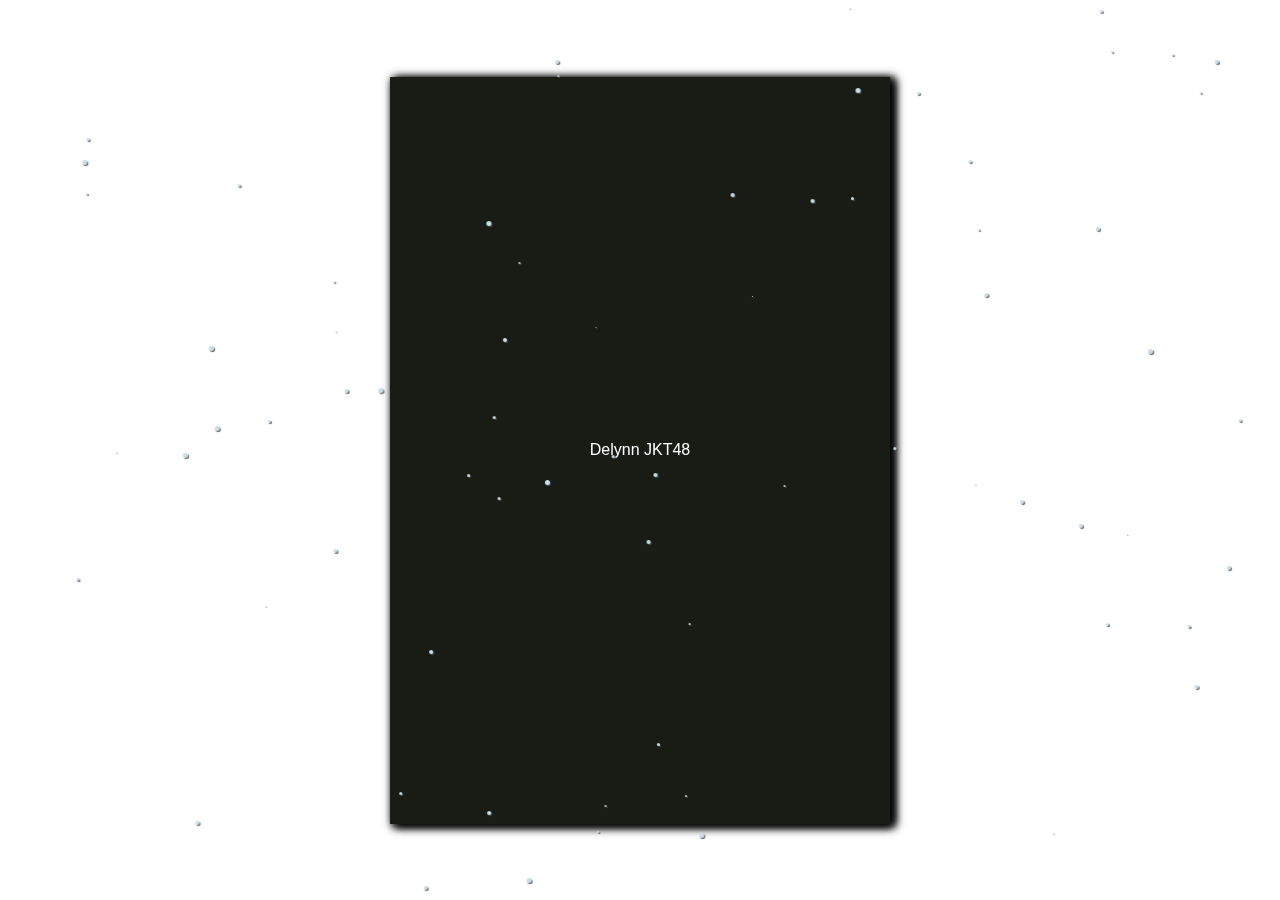
==== commit 09c9be46: "add b17" ====
--- a/index.html
+++ b/index.html
@@ -857,7 +857,23 @@
           </div>
         </div>
         <div class="back">
-          <div id="b17" class="back-content">Back 17</div>
+          <div id="b17" class="back-content">
+            <div class="Container1">
+              <div class="box1">
+                <h1>21 Desember 2024</h1>
+            <img src="/assets/img/skj.gif" alt="skj">
+            <p>Atas pencapaian peringkat 24 di event SSK tahun ini, Delynn secara sukarela mengadakan SKJ bersama para fansnya yang disiarkan langsung di aplikasi IDN pada Sabtu pagi. Hal ini menarik banyak perhatian dari FJKT hingga hashtag #DelynnSKJ sempat menjadi trending nomor 1 di X. Kesuksesan kegiatan ini memberikan kabar baik bagi kita, di mana akan diadakan kembali SKJ bersama Delynn part 2.</p>
+              </div>
+              <div class="box2">
+                <h1>22 Desember 2024</h1>
+                <p>Show setlist Aitakatta kali ini merupakan last show theater Delynn di tahun ini. Banyak sekali moment membahagiakan yang terjadi di show ini, dua di antaranya adalah sebagai berikut</p>
+              </div>
+            </div>
+            <div class="Container2">
+              <img src="/assets/img/lastshow2024.gif" alt="lsshow" class="img1">
+              <img src="/assets/img/lastshow22024.gif" alt="lsshow2" class="img2">
+            </div>
+          </div>
         </div>
       </div>
 
--- a/style.css
+++ b/style.css
@@ -5,15 +5,26 @@
 }
 
 #portrait-message {
+  display: none;
   text-align: center;
+  position: absolute;
   width: 100vw;
   height: 100vh;
   color: black;
+  justify-content: center;
+  align-items: center;
+  padding: 5% 5%;
+  z-index: 99999;
+  background-color: white;
+}
+
+#portrait-message p {
+  width: 100%;
   font-size: 100%;
-  justify-content: center;
-  align-items: center;
-  z-index: 99999;
-  padding: 0% 5%;
+  height: 100%;
+  display: flex;
+  justify-content: center;
+  align-items: center;
 }
 
 img {
@@ -993,7 +1004,7 @@
   gap: 10%;
 }
 
-#f11 .Container2{
+#f11 .Container2 {
   gap: 5%;
 }
 
@@ -1006,7 +1017,7 @@
 
 #f11 video {
   height: 100%;
-  width: auto;
+  width: 57%;
   border: 2px solid white;
   border-radius: 20px;
 }
@@ -1216,7 +1227,7 @@
 }
 
 #b12 .Container1 video {
-  width: auto;
+  width: 34.5%;
   height: 42%;
   border: 2px solid white;
   border-radius: 20px;
@@ -1455,7 +1466,7 @@
   font-size: calc(0.035 * var(--book-height));
 }
 
-#f14 .Container2 .box{
+#f14 .Container2 .box {
   display: flex;
   width: 100%;
   height: 80%;
@@ -1463,7 +1474,7 @@
   align-items: center;
 }
 
-#f14 .Container2  img{
+#f14 .Container2 img {
   width: 40%;
   height: 70%;
   border: 2px solid white;
@@ -1506,7 +1517,7 @@
   flex-direction: column;
   justify-content: start;
   align-items: center;
-  gap: 5% ;
+  gap: 5%;
 }
 
 #b14 .Container1 h1 {
@@ -1522,7 +1533,7 @@
 }
 
 #b14 .Container1 img {
-  width: auto;
+  width: 55%;
   height: 75%;
   border: 2px solid white;
   border-radius: 20px;
@@ -1589,7 +1600,7 @@
 }
 
 #f15 .Container1 video {
-  width: auto;
+  width: 39%;
   height: 95%;
   border: 2px solid white;
   border-radius: 20px;
@@ -1601,7 +1612,7 @@
   text-align: start;
   margin-top: 2%;
 }
-#f15 .Container2{
+#f15 .Container2 {
   width: 100%;
   height: 35%;
   margin-top: 5%;
@@ -1612,24 +1623,24 @@
   padding-left: 5%;
 }
 
-#f15 .Container2 h1{
+#f15 .Container2 h1 {
   font-size: calc(0.045 * var(--book-height));
 }
 
-#f15 .Container2 .box{
-width: 100%;
-height: 70%;
-display: flex;
-justify-content: start;
-align-items: center;
-}
-
-#f15 .Container2 p{
+#f15 .Container2 .box {
+  width: 100%;
+  height: 70%;
+  display: flex;
+  justify-content: start;
+  align-items: center;
+}
+
+#f15 .Container2 p {
   font-size: calc(0.02 * var(--book-height));
   width: 50%;
 }
 
-#f15 .Container2 img{
+#f15 .Container2 img {
   margin-left: 5%;
   width: 40%;
   height: 100%;
@@ -1637,7 +1648,7 @@
   border-radius: 100%;
 }
 
-#b15{
+#b15 {
   background-image: url("/assets/img/bg1.jpg");
   background-position: 50% 80%;
   display: flex;
@@ -1649,11 +1660,11 @@
   gap: 5%;
 }
 
-#b15 h1{
+#b15 h1 {
   font-size: calc(0.05 * var(--book-height));
 }
 
-#b15 .Container1{
+#b15 .Container1 {
   margin-top: 3%;
   width: 100%;
   height: 40%;
@@ -1663,24 +1674,24 @@
   gap: 10%;
 }
 
-#b15 .Container1 img{
-  width: auto;
+#b15 .Container1 img {
+  width: 41%;
   height: 70%;
   border: 2px solid white;
   border-radius: 20%;
 }
 
-#b15 p{
+#b15 p {
   text-align: start;
   font-size: calc(0.025 * var(--book-height));
   width: 40%;
 }
 
-#b15 .Container2 p{
+#b15 .Container2 p {
   margin-left: 10%;
 }
 
-#b15 .Container2{
+#b15 .Container2 {
   position: absolute;
   width: 90%;
   height: 65%;
@@ -1695,17 +1706,15 @@
   border-bottom-left-radius: 20%;
 }
 
-
-#b15 .Container2 img{
-  width: auto;
+#b15 .Container2 img {
+  width: 33%;
   height: 70%;
   border: 2px solid white;
   border-radius: 20px;
   margin-right: 10%;
-
-}
-
-#f16{
+}
+
+#f16 {
   background-image: url("/assets/img/bg1.jpg");
   color: white;
   display: flex;
@@ -1714,7 +1723,7 @@
   align-items: center;
 }
 
-#f16 .Container1{
+#f16 .Container1 {
   border-bottom: 2px solid white;
   position: absolute;
   display: flex;
@@ -1728,18 +1737,18 @@
   border-radius: 20px;
 }
 
-#f16 .Container1 h1{
+#f16 .Container1 h1 {
   font-size: calc(0.04 * var(--book-height));
 }
 
-#f16 .Container1 p{
+#f16 .Container1 p {
   margin-top: 5%;
   font-size: calc(0.022 * var(--book-height));
   padding-right: 4%;
   margin-left: 4%;
 }
 
-#f16 .Container2{
+#f16 .Container2 {
   position: absolute;
   width: 45%;
   height: 35%;
@@ -1750,14 +1759,14 @@
   right: 5%;
 }
 
-#f16 .Container2 img{
+#f16 .Container2 img {
   width: 70%;
   height: 90%;
   border: 2px solid white;
   border-radius: 100%;
 }
 
-#f16 .Container3{
+#f16 .Container3 {
   position: absolute;
   width: 45%;
   height: 37%;
@@ -1768,14 +1777,14 @@
   left: 5%;
 }
 
-#f16 .Container3 img{
+#f16 .Container3 img {
   width: 80%;
   height: 80%;
   border: 2px solid white;
   border-radius: 100%;
 }
 
-#f16 .Container4{
+#f16 .Container4 {
   border-top: 2px solid white;
   border-radius: 20px;
   position: absolute;
@@ -1789,19 +1798,19 @@
   right: 5%;
 }
 
-#f16 .Container4 h1{
+#f16 .Container4 h1 {
   margin-top: 5%;
   font-size: calc(0.04 * var(--book-height));
 }
 
-#f16 .Container4 p{
+#f16 .Container4 p {
   padding-left: 4%;
   margin-top: 5%;
   font-size: calc(0.0205 * var(--book-height));
   margin-right: 4%;
 }
 
-#b16{
+#b16 {
   background-image: url("/assets/img/bg1.jpg");
   background-position: 20% 80%;
   display: flex;
@@ -1812,13 +1821,13 @@
   align-items: center;
 }
 
-#b16 h1{
+#b16 h1 {
   font-size: calc(0.04 * var(--book-height));
   text-decoration: underline;
   text-underline-offset: 10%;
 }
 
-#b16 .Container1{
+#b16 .Container1 {
   margin-top: 5%;
   width: 100%;
   height: 30%;
@@ -1831,14 +1840,14 @@
   border-radius: 20px;
 }
 
-#b16 img{
-  width: auto;
+#b16 img {
+  width: 23%;
   height: 70%;
   border: 2px solid white;
   border-radius: 100%;
 }
 
-#b16 .Container2{
+#b16 .Container2 {
   width: 100%;
   height: 60%;
   display: flex;
@@ -1847,13 +1856,13 @@
   align-items: center;
 }
 
-#b16 p{
+#b16 p {
   font-size: calc(0.018 * var(--book-height));
   width: 50%;
   text-align: start;
 }
 
-#b16 .box1{
+#b16 .box1 {
   width: 40%;
   height: 60%;
   position: absolute;
@@ -1869,7 +1878,7 @@
   border-radius: 30px;
 }
 
-#b16 .box2{
+#b16 .box2 {
   width: 40%;
   height: 60%;
   position: absolute;
@@ -1885,14 +1894,14 @@
   border-radius: 30px;
 }
 
-#b16 video{
-  width: auto;
+#b16 video {
+  width: 88%;
   height: 90%;
   border-radius: 20%;
   border: 2px solid white;
 }
 
-#f17{
+#f17 {
   background-image: url("/assets/img/bg1.jpg");
   display: flex;
   flex-direction: column;
@@ -1903,7 +1912,7 @@
   gap: 3%;
 }
 
-#f17 .Container1{
+#f17 .Container1 {
   display: flex;
   width: 100%;
   height: 40%;
@@ -1911,7 +1920,7 @@
   align-items: center;
 }
 
-#f17 .Container1 .box{
+#f17 .Container1 .box {
   margin-left: 5%;
   width: 50%;
   height: 100%;
@@ -1922,16 +1931,16 @@
   gap: 5%;
 }
 
-#f17 .Container1 h1{
+#f17 .Container1 h1 {
   font-size: calc(0.035 * var(--book-height));
 }
 
-#f17 .Container1 p{
+#f17 .Container1 p {
   font-size: calc(0.02 * var(--book-height));
   text-align: start;
 }
 
-#f17 .Container1 img{
+#f17 .Container1 img {
   margin-right: 5%;
   width: 30%;
   height: 90%;
@@ -1939,7 +1948,7 @@
   border-radius: 20px;
 }
 
-#f17 .Container2{
+#f17 .Container2 {
   display: flex;
   flex-direction: column;
   width: 100%;
@@ -1951,7 +1960,7 @@
   gap: 3%;
 }
 
-#f17 .Container2 .box{
+#f17 .Container2 .box {
   width: 100%;
   height: 40%;
   display: flex;
@@ -1959,24 +1968,130 @@
   align-items: end;
 }
 
-#f17 .Container2 img{
+#f17 .Container2 img {
   width: 45%;
   height: 100%;
   border: 2px solid white;
   border-radius: 20px;
 }
 
-#f17 .Container2 p{
+#f17 .Container2 p {
   font-size: calc(0.03 * var(--book-height));
   margin-left: 5%;
 }
 
-#f17 .Container2 i{
+#f17 .Container2 i {
   margin-top: 3%;
   font-size: calc(0.02 * var(--book-height));
   color: white;
   width: 100%;
   height: 50%;
+}
+
+#b17 {
+  background-image: url("/assets/img/bg1.jpg");
+  background-position: 80% 80%;
+  display: flex;
+  flex-direction: column;
+  justify-content: start;
+  align-items: center;
+  color: white;
+  padding: 4% 5%;
+}
+
+#b17 .Container1 {
+  width: 100%;
+  height: 70%;
+  display: flex;
+  justify-content: center;
+  align-items: center;
+  border-right: 2px solid white;
+  border-top-right-radius: 20px;
+}
+
+#b17 .Container1 .box1 {
+  width: 60%;
+  height: 100%;
+  display: flex;
+  flex-direction: column;
+  justify-content: center;
+  align-items: center;
+  border-bottom: 2px solid white;
+  border-right: 2px solid white;
+  border-radius: 20px;
+  gap: 3%;
+}
+
+#b17 .Container1 .box1 h1 {
+  font-size: calc(0.045 * var(--book-height));
+}
+
+#b17 .Container1 .box1 img {
+  width: 40%;
+  height: 40%;
+  border: 2px solid white;
+  border-radius: 100%;
+}
+
+#b17 .Container1 .box1 p {
+  font-size: calc(0.02 * var(--book-height));
+  flex: 1;
+  width: 100%;
+  height: 40%;
+  text-align: start;
+  padding: 0% 5%;
+}
+
+#b17 .Container1 .box2 {
+  padding: 0% 3%;
+  flex: 1;
+  height: 50%;
+  display: flex;
+  flex-direction: column;
+  justify-content: end;
+  align-items: center;
+  gap: 5%;
+}
+
+#b17 .Container1 .box2 h1 {
+  font-size: calc(0.04 * var(--book-height));
+}
+
+#b17 .Container1 .box2 p {
+  font-size: calc(0.02 * var(--book-height));
+  width: 100%;
+  text-align: start;
+}
+
+#b17 .Container2 {
+  border-bottom: 2px solid white;
+  border-right: 2px solid white;
+  border-bottom-right-radius: 20px;
+  border-bottom-left-radius: 20px;
+  height: 30%;
+  width: 100%;
+  display: flex;
+  justify-content: center;
+  align-items: center;
+  gap: 10%;
+}
+
+#b17 .Container2 .img1 {
+  width: 35%;
+  height: 80%;
+  border: 2px solid white;
+  border-radius: 20px;
+  margin-right: 50%;
+}
+
+#b17 .Container2 .img2 {
+  position: absolute;
+  width: 25%;
+  height: 30%;
+  border: 2px solid white;
+  border-radius: 100%;
+  right: 10%;
+  bottom: 8%;
 }
 
 /* Design */
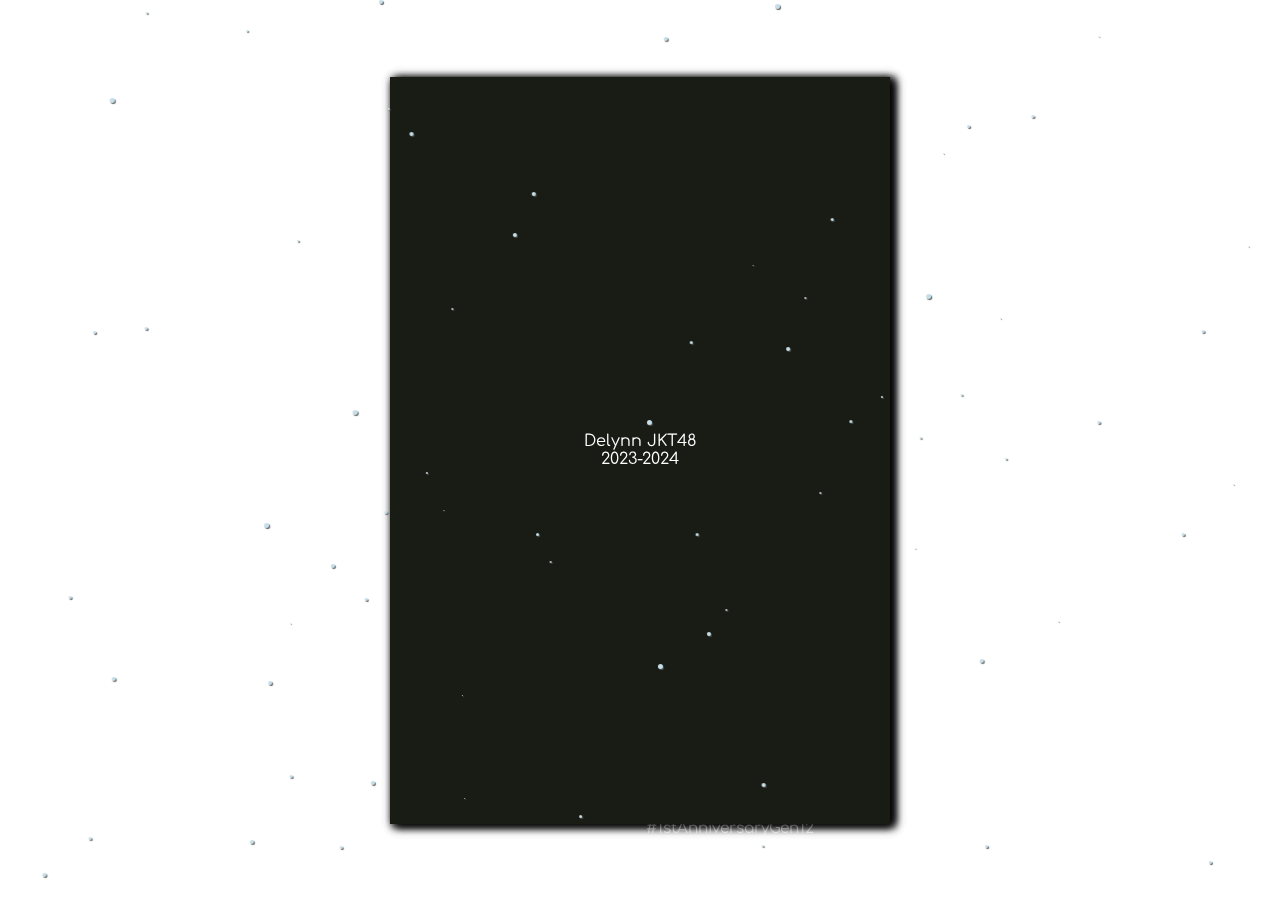
==== commit d2a56baa: "done content of paper" ====
--- a/index.html
+++ b/index.html
@@ -4,6 +4,9 @@
     <meta charset="UTF-8" />
     <meta name="viewport" content="width=device-width, initial-scale=1.0" />
     <link rel="stylesheet" href="style.css" />
+    <link rel="preconnect" href="https://fonts.googleapis.com">
+<link rel="preconnect" href="https://fonts.gstatic.com" crossorigin>
+<link href="https://fonts.googleapis.com/css2?family=Comfortaa:wght@300..700&display=swap" rel="stylesheet">
     <script defer src="script.js"></script>
     <script
       src="https://kit.fontawesome.com/f86d4d7a43.js"
@@ -27,7 +30,7 @@
       <!--Cover-->
       <div id="c1" class="cover">
         <div class="front-cover">
-          <div id="fc1" class="front-cover-content">Delynn JKT48</div>
+          <div id="fc1" class="front-cover-content">Delynn JKT48 <br> 2023-2024</div>
         </div>
         <div class="back-cover">
           <div id="bc1" class="back-cover-content">
@@ -880,30 +883,29 @@
       <!--Paper 18-->
       <div id="p18" class="paper">
         <div class="front">
-          <div id="f18" class="front-content">Front 18</div>
-        </div>
-        <div class="back">
-          <div id="b18" class="back-content">Back 18</div>
-        </div>
-      </div>
-
-      <!--Paper 19-->
-      <div id="p19" class="paper">
-        <div class="front">
-          <div id="f19" class="front-content">Front 19</div>
-        </div>
-        <div class="back">
-          <div id="b19" class="back-content">Back 19</div>
-        </div>
-      </div>
-
-      <!--Paper 20-->
-      <div id="p20" class="paper">
-        <div class="front">
-          <div id="f20" class="front-content">Front 20</div>
-        </div>
-        <div class="back">
-          <div id="b20" class="back-content">Back 20</div>
+          <div id="f18" class="front-content">
+            <div class="Container1">
+              <h1>28 Desember 2024</h1>
+              <div class="box">
+                <img src="/assets/img/ls.jpg" alt="lastshow">
+                <p>Penampilan theater terakhir semua member serta trainee JKT48 di tahun ini.</p>
+              </div>
+            </div>
+            <div class="line"></div>
+            <div class="Container2">
+              <h1>31 Desember 2024</h1>
+              <div class="box">
+                <p>Merayakan detik-detik pergantian tahun menuju 2025, JKT48 hadir dalam event GWK Bali Countdown. Delynn termasuk dalam lineup yang akan tampil di sana. Ini menjadi event Off-Air terakhir baginya di tahun 2024.</p>
+                <img src="/assets/img/gwk.jpg" alt="gwk">
+              </div>
+            </div>
+          </div>
+        </div>
+        <div class="back">
+          <div id="b18" class="back-content">
+            Thanks for<br>the Memories <br>of 2024
+            <p>You will always be my inspiration, Adeline Wijaya</p>
+          </div>
         </div>
       </div>
 
--- a/style.css
+++ b/style.css
@@ -63,6 +63,14 @@
 
 /* Content */
 
+h1{
+  font-family: "Patrick Hand", cursive;
+}
+
+#c1{
+  text-align: center;
+}
+
 #bc1 {
   padding-left: 10%;
   padding-top: 4%;
@@ -365,6 +373,7 @@
   flex-direction: column;
   justify-content: center;
   align-items: center;
+  text-align: center;
 }
 
 #b4 .text-content h1 {
@@ -2094,6 +2103,80 @@
   bottom: 8%;
 }
 
+#f18{
+  background-image: url("/assets/img/bg1.jpg");
+  background-position: 50% 80%;
+  display: flex;
+  flex-direction: column;
+  justify-content: center;
+  align-items: center;
+  padding: 4% 5%;
+  color: white;
+  gap: 2.5%;
+}
+
+#f18 .Container1,
+#f18 .Container2{
+  width: 100%;
+  height: 48%;
+  display: flex;
+  flex-direction: column;
+  justify-content: center;
+  align-items: center;
+  gap: 3%;
+}
+
+#f18 .line{
+  width: 100%;
+  height: 2px;
+  background-color: white;
+}
+
+#f18 h1{
+  font-size: calc(0.05 * var(--book-height));
+}
+
+#f18 .box{
+  width: 100%;
+  height: 90%;
+  display: flex;
+  justify-content: center;
+  align-items: center;
+  gap: 5%;
+}
+
+#f18 img{
+  height: 80%;
+  width: 40%;
+  border: 2px solid white;
+  border-radius: 20px;
+}
+
+#f18 p{
+  font-size: calc(0.025 * var(--book-height));
+  text-align: center;
+}
+
+#b18{
+  background-image: url("/assets/img/bg1.jpg");
+  display: flex;
+  justify-content: center;
+  align-items: center;
+  font-size: calc(0.05 * var(--book-height));
+  color: white;
+  text-align: center;
+  text-shadow: 2px 2px 2px gray, -2px 2px 2px gray;
+}
+
+#b18 p{
+  font-family: "Patrick Hand", cursive;
+  font-size: calc(0.02 * var(--book-height));
+  position: absolute;
+  bottom: 5%;
+  right: 5%;
+  text-shadow: 0px 0px 14px white, 0px 0px 14px white;
+}
+
 /* Design */
 
 body {
@@ -2101,7 +2184,7 @@
   display: flex;
   justify-content: center;
   align-items: center;
-  font-family: sans-serif;
+  font-family: "Comfortaa", serif;
   perspective: 1000px;
 }
 
@@ -2156,7 +2239,6 @@
   position: absolute;
   top: 1%;
   perspective: 1500px;
-  font-family: "Patrick Hand", cursive;
 }
 
 /* Paper Flipped */
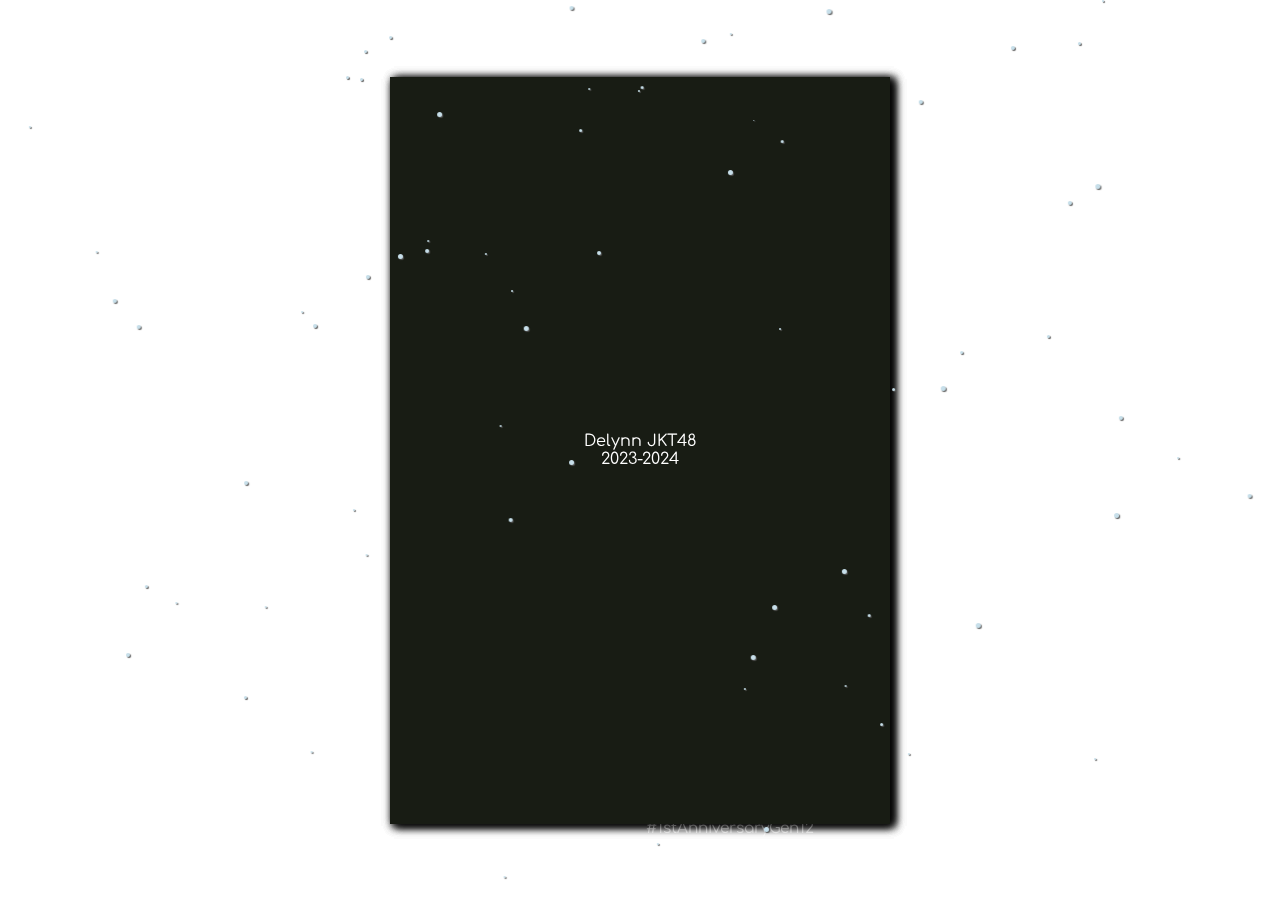
==== commit aaf4a3e0: "loading" ====
--- a/index.html
+++ b/index.html
@@ -21,6 +21,8 @@
     <title>ScrapBook</title>
   </head>
   <body>
+    <div id="loader" class="loader"></div>
+
     <button id="prev-btn">
       <i class="fa-solid fa-circle-chevron-left"></i>
       <!-- <i>prev</i> -->
--- a/style.css
+++ b/style.css
@@ -2,6 +2,42 @@
   margin: 0;
   padding: 0;
   box-sizing: border-box;
+}
+
+.loader {
+  position: fixed;
+  top: 0;
+  left: 0;
+  width: 100%;
+  height: 100%;
+  display: flex;
+  justify-content: center;
+  align-items: center;
+  background-color: #ffffff;
+  z-index: 9999;
+}
+
+.loader::after {
+  content: "";
+  width: 50px;
+  height: 50px;
+  border: 5px solid #3498db;
+  border-top: 5px solid transparent;
+  border-radius: 50%;
+  animation: spin 1s linear infinite;
+}
+
+@keyframes spin {
+  0% {
+    transform: rotate(0deg);
+  }
+  100% {
+    transform: rotate(360deg);
+  }
+}
+
+.hidden {
+  display: none;
 }
 
 #portrait-message {
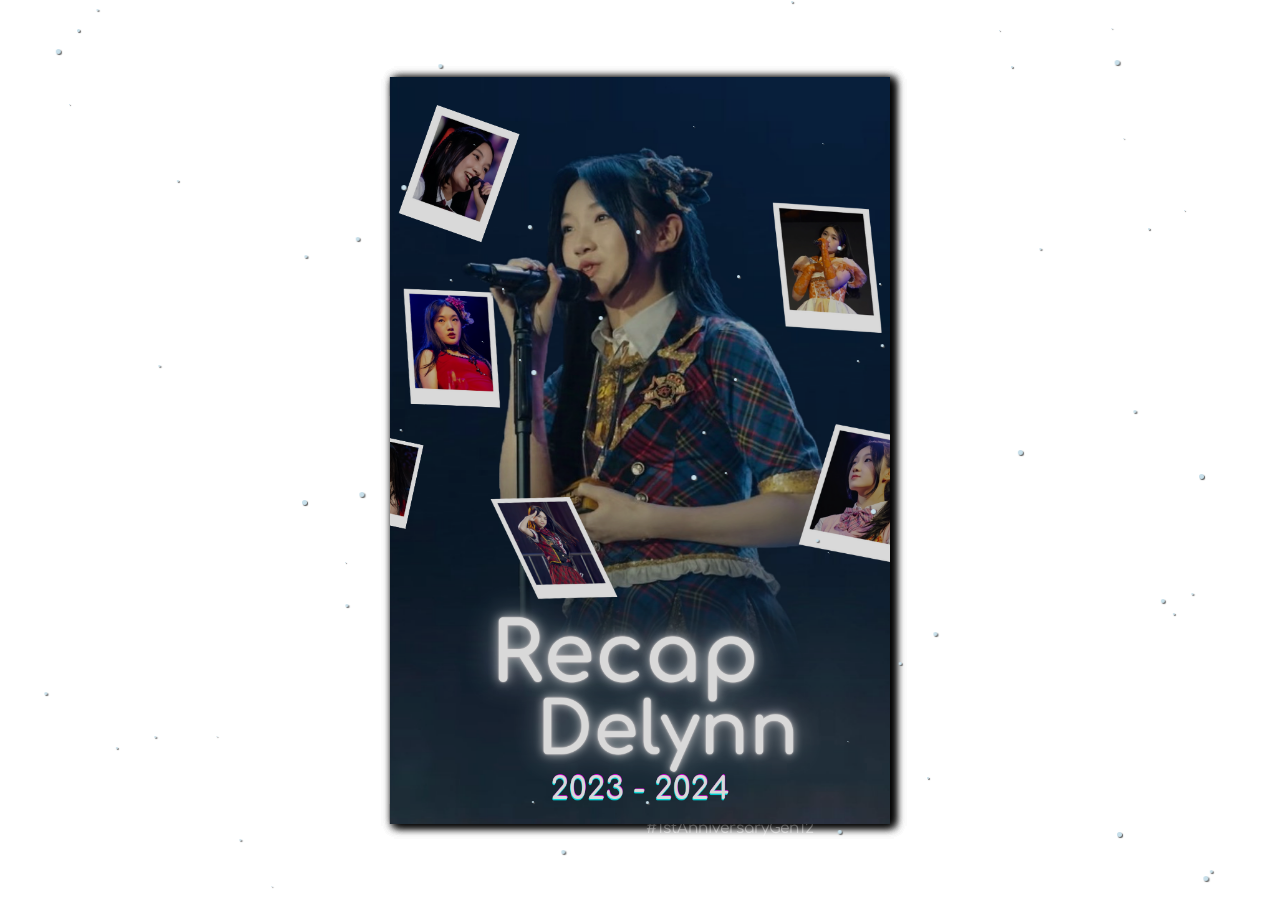
==== commit fbfb10a5: "add cover design" ====
--- a/index.html
+++ b/index.html
@@ -32,7 +32,7 @@
       <!--Cover-->
       <div id="c1" class="cover">
         <div class="front-cover">
-          <div id="fc1" class="front-cover-content">Delynn JKT48 <br> 2023-2024</div>
+          <div id="fc1" class="front-cover-content"></div>
         </div>
         <div class="back-cover">
           <div id="bc1" class="back-cover-content">
--- a/style.css
+++ b/style.css
@@ -21,7 +21,7 @@
   content: "";
   width: 50px;
   height: 50px;
-  border: 5px solid #3498db;
+  border: 5px solid black;
   border-top: 5px solid transparent;
   border-radius: 50%;
   animation: spin 1s linear infinite;
@@ -103,20 +103,33 @@
   font-family: "Patrick Hand", cursive;
 }
 
-#c1{
+#fc1{
   text-align: center;
+  background-image: url("/assets/img/cover.png");
+  background-size: cover;
+  background-position: center;
+  filter: brightness(85%);
 }
 
 #bc1 {
   padding-left: 10%;
   padding-top: 4%;
   padding-bottom: 4%;
+  background-image: url("/assets/img/cover2.png");
+  filter: brightness(55%);
 }
 
 #c2 .front-cover {
   padding-right: 10%;
   padding-top: 4%;
   padding-bottom: 4%;
+  background-image: url("/assets/img/cover2.png");
+  filter: brightness(55%);
+}
+
+#c2 .back-cover{
+  background-image: url("/assets/img/cover2.png");
+  filter: brightness(55%);
 }
 
 #bc1 .Container,
